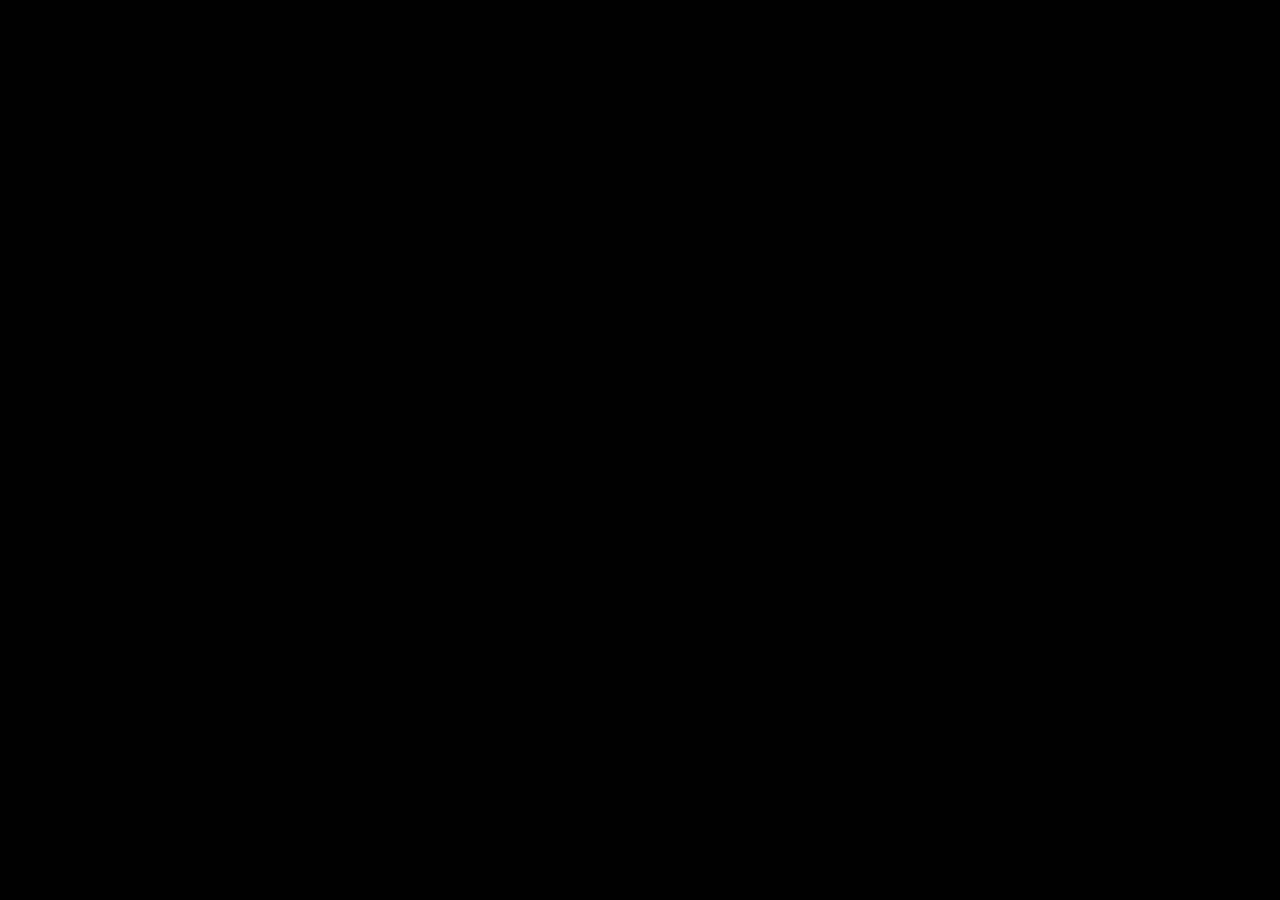
==== index.html @ 8ae66d63 "feat: restructure projects into hierarchical categories (company, personal, handmade)" ====
<!DOCTYPE html>
<html lang="en">

<head>
    <meta charset="UTF-8">
    <meta name="viewport" content="width=device-width, initial-scale=1.0">
    <title>LA&middot;MON-DIY | Landscape Architect Portfolio</title>
    <meta name="description"
        content="Portfolio of a dynamic, modern landscape architect specializing in sustainable and premium designs.">
    <!-- Open Graph / SEO Tags -->
    <meta property="og:title" content="LA&middot;MON-DIY | Landscape Architect Portfolio">
    <meta property="og:description" content="Portfolio of a dynamic, modern landscape architect specializing in sustainable and premium designs.">
    <meta property="og:image" content="assets/project_5.png">
    <meta property="og:url" content="https://LA&middot;MONdiy-portfolio.com/">
    <meta property="og:type" content="website">
    <link rel="preconnect" href="https://fonts.googleapis.com">
    <link rel="preconnect" href="https://fonts.gstatic.com" crossorigin>
    <link
        href="https://fonts.googleapis.com/css2?family=Outfit:wght@300;400;500;700&family=Playfair+Display:ital,wght@0,400;0,600;1,400&display=swap"
        rel="stylesheet">
    <link rel="stylesheet" href="style.css?v=2">
</head>

<body class="home-page">
    <!-- 3D Particle Preloader -->
    <div id="preloader-3d">
        <canvas id="preloader-canvas"></canvas>
    </div>
    <!-- Page Transition Overlay -->
    <div id="page-transition" class="page-transition"></div>

    <!-- Custom Cursor -->
    <div id="custom-cursor" class="custom-cursor"></div>
    <div id="custom-cursor-follower" class="custom-cursor-follower"></div>
    <canvas id="ai-canvas"></canvas>

    <nav class="navbar" id="navbar">
        <a href="#home" class="logo" id="site-logo">LÃƒÂ¡MON<span class="logo-suffix">-DIY</span></a>
        <ul class="nav-links">
            <li><a id="nav-about" href="#about">Philosophy</a></li>
            <li><a id="nav-projects" href="#projects">Work</a></li>
            <li><a id="nav-contact" href="#contact">Contact</a></li>
        </ul>
        <div class="nav-right">
            <a href="profile.html" class="profile-avatar-link" id="profile-avatar-link" aria-label="Open profile CV">
                <img src="assets/hero_cover.jpg" alt="Profile avatar" id="profile-avatar-img">
            </a>
            <div class="lang-switch" id="lang-switch">
                <button type="button" class="lang-btn" data-lang="en">EN</button>
                <button type="button" class="lang-btn" data-lang="vi">VI</button>
            </div>
            <button type="button" id="theme-toggle" class="theme-toggle" aria-label="Toggle Dark/Light Mode">
                <svg class="sun-icon" viewBox="0 0 24 24" fill="none" stroke="currentColor" stroke-width="2"><circle cx="12" cy="12" r="5"></circle><line x1="12" y1="1" x2="12" y2="3"></line><line x1="12" y1="21" x2="12" y2="23"></line><line x1="4.22" y1="4.22" x2="5.64" y2="5.64"></line><line x1="18.36" y1="18.36" x2="19.78" y2="19.78"></line><line x1="1" y1="12" x2="3" y2="12"></line><line x1="21" y1="12" x2="23" y2="12"></line><line x1="4.22" y1="19.78" x2="5.64" y2="18.36"></line><line x1="18.36" y1="5.64" x2="19.78" y2="4.22"></line></svg>
                <svg class="moon-icon" viewBox="0 0 24 24" fill="none" stroke="currentColor" stroke-width="2"><path d="M21 12.79A9 9 0 1 1 11.21 3 7 7 0 0 0 21 12.79z"></path></svg>
            </button>
            <button type="button" class="hamburger" aria-label="Toggle navigation menu" aria-expanded="false">
                <span class="bar"></span>
                <span class="bar"></span>
                <span class="bar"></span>
            </button>
        </div>
    </nav>

    <header class="hero" id="home" data-page="home">
        <video class="hero-video" autoplay loop muted playsinline>
            <source src="assets/hero_video.mp4" type="video/mp4">
        </video>
        <div class="hero-overlay"></div>
        <div class="hero-content reveal">
            <h1 class="hero-title" id="hero-title">Shaping<br><span class="highlight-serif">Nature.</span></h1>
            <p class="hero-subtitle" id="hero-subtitle">Architectural landscapes that breathe, inspire, and endure.</p>
            <div class="hero-actions">
                <a href="#projects" class="btn-primary" id="hero-cta">View the Portfolio</a>
                <button class="btn-secondary" id="hero-showreel" style="display: none;"><span class="play-icon">&#9654;</span> <span id="hero-showreel-text">Watch Showreel</span></button>
            </div>
            <p class="hero-credibility" id="hero-credibility"></p>
        </div>
        <div class="hero-bottom-bar">
            <div class="hero-metrics" id="hero-metrics" aria-label="Portfolio highlights"></div>
            <div class="hero-socials" id="hero-social-links"></div>
        </div>
    </header>

    <section class="about" id="about" data-page="about">
        <div class="container">
            <div class="about-grid">
                <div class="about-text reveal">
                    <h2 id="about-title">Design <span class="highlight-serif">Philosophy</span></h2>
                    <div id="about-paragraphs"></div>
                    <a href="profile.html" class="btn-secondary about-profile-link" id="about-profile-link">View CV</a>
                </div>
                <div class="about-image-wrapper reveal" style="transition-delay: 0.2s;">
                    <img id="about-image" src="" alt="" class="about-img" loading="lazy">
                </div>
            </div>
        </div>
    </section>

    <section class="impact" id="impact" data-page="about">
        <div class="container">
            <div class="impact-grid" id="impact-grid"></div>
        </div>
    </section>

    <section class="services" id="services" data-page="about">
        <div class="container">
            <h2 class="section-title reveal" id="services-title">Services</h2>
            <div class="services-list" id="services-list"></div>
        </div>
    </section>

    <section class="process" id="process" data-page="about">
        <div class="container">
            <h2 class="section-title reveal" id="process-title">Design <span class="highlight-serif">Process</span></h2>
            <div class="process-list" id="process-list"></div>
        </div>
    </section>

    <section class="testimonials" id="testimonials" data-page="about">
        <div class="container">
            <h2 class="section-title reveal" id="testimonials-title">Client <span class="highlight-serif">Perspectives</span></h2>
            <div class="testimonial-grid" id="testimonials-grid"></div>
        </div>
    </section>

    <section class="projects" id="projects" data-page="projects">
        <div class="container">
            <section class="signature-projects" aria-label="Signature projects">
                <div id="signature-list"></div>
            </section>
            <h2 class="section-title reveal" id="projects-title">Featured <span class="highlight-serif">Work</span></h2>
            <div class="project-filters-container reveal" id="project-filters-container">
                <div class="project-filters top-level-filters" id="project-filters-top"></div>
                <div class="project-filters sub-level-filters" id="project-filters-sub" style="display: none; opacity: 0; transition: opacity 0.3s ease, transform 0.3s ease; transform: translateY(-10px);"></div>
            </div>
            <div class="project-gallery" id="project-gallery"></div>
        </div>
    </section>

    <section class="contact" id="contact" data-page="contact">
        <div class="container">
            <div class="contact-card reveal">
                <h2 id="contact-title">Let's create something <span class="highlight-serif">extraordinary.</span></h2>
                <p id="contact-subtitle">Available for new commissions and collaborative projects.</p>
                
                <div class="contact-info" id="contact-info">
                    <a href="#" id="contact-email" class="contact-link" aria-label="Email address"></a>
                    <a href="#" id="contact-phone" class="contact-link" aria-label="Phone number"></a>
                    <p id="contact-location"></p>
                </div>

                <button type="button" class="btn-primary" id="contact-toggle-btn">Start a Conversation</button>

                <form id="contact-form" class="contact-form hidden" action="https://formsubmit.co/ajax/Lamsonarchp@gmail.com" method="POST">
                    <input type="hidden" name="_subject" value="New Inquiry from LA&middot;MON-DIY Portfolio">
                    <input type="hidden" name="_template" value="table">
                    <input type="hidden" name="_captcha" value="false">
                    <input type="hidden" name="_blacklist" value="casino,crypto,loan">
                    <input type="checkbox" name="botcheck" class="hidden" style="display: none;">

                    <div class="form-group">
                        <input type="text" name="name" id="form-name" required placeholder="Full Name">
                    </div>
                    <div class="form-group">
                        <input type="email" name="email" id="form-email" required placeholder="Email Address">
                    </div>
                    <div class="form-group">
                        <input type="tel" name="phone" id="form-phone" required placeholder="Phone Number">
                    </div>
                    <div class="form-group">
                        <input type="text" name="address" id="form-address" required placeholder="Location / Address">
                    </div>
                    <div class="form-group">
                        <textarea name="message" id="form-message" required rows="5" placeholder="Tell us about your project"></textarea>
                    </div>
                    <button type="submit" class="btn-primary" id="form-submit">Send Message</button>
                    <p id="form-success-msg" class="success-msg hidden"></p>
                </form>
            </div>
        </div>
    </section>

    <footer data-page="sub">
        <div class="container footer-content">
            <p id="footer-copyright">&copy; 2026 Landscape Architect. All specific natural rights reserved.</p>
            <div class="socials" id="social-links"></div>
        </div>
    </footer>

    <div id="project-modal" class="modal">
        <div class="modal-content">
            <span class="close-btn">&times;</span>
            <div class="modal-body">
                <img id="modal-img" src="" alt="Project Image">
                <div class="modal-text">
                    <h2 id="modal-title"></h2>
                    <h3 id="modal-subtitle" class="highlight-serif"></h3>
                    <p id="modal-desc"></p>
                </div>
            </div>
        </div>
    </div>

    <script src="https://cdnjs.cloudflare.com/ajax/libs/gsap/3.12.2/gsap.min.js"></script>
    <script src="https://cdnjs.cloudflare.com/ajax/libs/gsap/3.12.2/ScrollTrigger.min.js"></script>
        <!-- Invisible SVG Filter for Liquid Effect -->
    <svg style="width: 0; height: 0; position: absolute; visibility: hidden;" aria-hidden="true">
        <filter id="liquid" color-interpolation-filters="sRGB">
            <feTurbulence type="fractalNoise" baseFrequency="0" numOctaves="3" result="noise"></feTurbulence>
            <feDisplacementMap in="SourceGraphic" in2="noise" scale="0" xChannelSelector="R" yChannelSelector="B"></feDisplacementMap>
        </filter>
    </svg>
    <script src="https://cdn.jsdelivr.net/gh/studio-freight/lenis@1.0.19/bundled/lenis.min.js"></script>
    <script src="https://unpkg.com/split-type"></script>
    <script src="https://cdnjs.cloudflare.com/ajax/libs/three.js/r128/three.min.js"></script>
    <script src="preloader.js"></script>
    <script src="upgrade.js"></script>
    <script src="canvas.js"></script>
    <script src="script.js?v=3.2"></script>
</body>

</html>
---- style.css ----
/* =========================================
   CSS Custom Properties & Design Tokens
   ========================================= */
:root {
    /* Color Palette - Premium Landscape Studio */
    --clr-bg-dark: #1F2F2A;
    /* Deep green */
    --clr-bg-card: #263530;
    --clr-text-main: #FFFFFF;
    /* Pure white */
    --clr-text-muted: #c5c9c7;
    --clr-accent: #C8A96A;
    /* Gold accent */
    --clr-accent-hover: #e0c88a;
    --clr-warm-gray: #EAEAEA;
    --clr-text: var(--clr-text-main);
    --clr-bg: var(--clr-bg-dark);
    --clr-primary: var(--clr-accent);

    /* Light Mode Palette */
    --clr-light-bg: #F5F7F5;
    --clr-light-card: #FFFFFF;
    --clr-light-text-main: #1F2F2A;
    --clr-light-text-muted: #4A5D55;
    --clr-light-accent: #B08D4D;
    
    /* Typography */
    --font-sans: 'Outfit', sans-serif;
    --font-serif: 'Playfair Display', serif;

    /* Spacing & Sizes */
    --space-sm: 1rem;
    --space-md: 2.5rem;
    --space-lg: 5rem;
    --space-xl: 8rem;
    --spacing-xl: var(--space-xl);

    /* Transitions */
    --trans-smooth: 0.6s cubic-bezier(0.25, 1, 0.5, 1);
    --trans-fast: 0.3s ease;
}

/* =========================================
   Reset & Base Styles
   ========================================= */
* {
    margin: 0;
    padding: 0;
    box-sizing: border-box;
}

html {
    scroll-behavior: smooth;
    font-size: 16px;
}

/* Base Light Mode Styles via Data Attribute or Class */
body.light-mode {
    --clr-bg-dark: var(--clr-light-bg);
    --clr-bg-card: var(--clr-light-card);
    --clr-text-main: var(--clr-light-text-main);
    --clr-text-muted: var(--clr-light-text-muted);
    --clr-accent: var(--clr-light-accent);
    --clr-warm-gray: #666;
}

body.light-mode .hero-overlay {
    background: linear-gradient(to bottom, rgba(0,0,0,0.5) 0%, rgba(0,0,0,0.2) 50%, rgba(245,247,245,0.9) 100%);
    backdrop-filter: none;
}
body.light-mode .hero::after {
    background: linear-gradient(to top, var(--clr-bg-dark) 0%, rgba(245,247,245,0.5) 40%, transparent 100%);
    height: 150px;
}
body.light-mode .hero-title {
    color: #FFFFFF;
    text-shadow: none;
}
body.light-mode .hero-subtitle,
body.light-mode .hero-credibility {
    color: #EAEAEA;
    text-shadow: none;
    font-weight: 300;
}
body.light-mode .logo,
body.light-mode .nav-links a,
body.light-mode .lang-btn {
    color: #FFFFFF;
    text-shadow: none;
    font-weight: 500;
}
body.light-mode .navbar {
    position: fixed;
    top: 1rem;
    left: 50%;
    transform: translateX(-50%);
    width: 95%;
    max-width: 1400px;
    padding: 1.2rem 3rem;
    display: flex;
    justify-content: space-between;
    align-items: center;
    z-index: 1000;
    
    border-radius: 40px;
    background: var(--clr-bg-card);
    border: 1px solid rgba(255, 255, 255, 0.05);
    box-shadow: 0 10px 30px rgba(0, 0, 0, 0.2);
}



body.light-mode .project-overlay {
    background: linear-gradient(to top, rgba(255, 255, 255, 0.95) 0%, rgba(255,255,255,0.8) 50%, transparent 100%);
}
body.light-mode .project-meta {
    color: var(--clr-text-muted) !important;
}

body {
    font-family: var(--font-sans);
    background-color: var(--clr-bg-dark);
    color: var(--clr-text-main);
    line-height: 1.6;
    overflow-x: hidden;
    -webkit-font-smoothing: antialiased;
}

/* Typography elements */
h1,
h2,
h3,
h4 {
    line-height: 1.1;
    margin-bottom: var(--space-sm);
    font-weight: 500;
}

p {
    margin-bottom: var(--space-sm);
    color: var(--clr-text-muted);
}

a {
    color: inherit;
    text-decoration: none;
    transition: var(--trans-fast);
}

.highlight-serif {
    font-family: var(--font-serif);
    font-style: italic;
    color: var(--clr-accent);
}

.container {
    max-width: 1400px;
    margin: 0 auto;
    padding: 0 5%;
}

.section-title {
    font-size: clamp(2.5rem, 5vw, 4rem);
    text-align: center;
    margin-bottom: var(--space-lg);
}

.section-subtitle {
    max-width: 680px;
    margin: calc(var(--space-lg) * -0.65) auto var(--space-lg);
    color: var(--clr-text-muted);
    font-size: 1rem;
    letter-spacing: 0.08em;
    text-align: center;
    text-transform: uppercase;
}

/* =========================================
   Buttons
   ========================================= */
.btn-primary,
.btn-secondary {
    display: inline-block;
    padding: 1rem 2.5rem;
    font-size: 1rem;
    text-transform: uppercase;
    letter-spacing: 2px;
    position: relative;
    overflow: hidden;
    cursor: pointer;
    border: 1px solid var(--clr-accent);
    background: transparent;
    color: var(--clr-accent);
    z-index: 1;
    isolation: isolate;
    transition: var(--trans-smooth);
}

.btn-primary::before,
.btn-secondary::before {
    content: '';
    position: absolute;
    top: 0;
    left: 0;
    width: 100%;
    height: 100%;
    background: var(--clr-accent);
    z-index: -1;
    transform: scaleX(0);
    transform-origin: right;
    transition: transform var(--trans-smooth);
}

.btn-primary:hover,
.btn-secondary:hover {
    color: var(--clr-bg-dark) !important;
}

.btn-primary:hover::before,
.btn-secondary:hover::before {
    transform: scaleX(1);
    transform-origin: left;
}


/* =========================================
   Navigation - Liquid Glassmorphism
   ========================================= */
.navbar {
    position: fixed;
    top: 1rem;
    left: 50%;
    transform: translateX(-50%);
    --nav-mouse-x: 50%;
    --nav-mouse-y: 50%;
    width: 95%;
    max-width: 1400px;
    padding: 1.2rem 3rem;
    display: flex;
    justify-content: space-between;
    align-items: center;
    z-index: 1000;
    /* Smooth liquid transition â€” all properties use same timing */
    transition: transform 0.8s cubic-bezier(0.4, 0, 0.2, 1),
                width 0.8s cubic-bezier(0.4, 0, 0.2, 1),
                max-width 0.8s cubic-bezier(0.4, 0, 0.2, 1),
                padding 0.8s cubic-bezier(0.4, 0, 0.2, 1),
                background 0.8s cubic-bezier(0.4, 0, 0.2, 1),
                box-shadow 0.8s cubic-bezier(0.4, 0, 0.2, 1),
                border-radius 0.8s cubic-bezier(0.4, 0, 0.2, 1),
                border-color 0.8s cubic-bezier(0.4, 0, 0.2, 1);
    
    /* Extreme Liquid Glass Effect */
    border-radius: 60px;
    background: linear-gradient(145deg, rgba(255, 255, 255, 0.05) 0%, rgba(255, 255, 255, 0.01) 100%);
    backdrop-filter: blur(8px) saturate(120%);
    -webkit-backdrop-filter: blur(8px) saturate(120%);
    border: 1px solid rgba(255, 255, 255, 0.15);
    border-top: 1.5px solid rgba(255, 255, 255, 0.6);
    border-left: 1.5px solid rgba(255, 255, 255, 0.4);
    box-shadow: 
        0 15px 35px rgba(0, 0, 0, 0.2),
        inset 0 10px 20px rgba(255, 255, 255, 0.15),
        inset 0 -5px 15px rgba(255, 255, 255, 0.05);
}

/* =========================================
   Navbar Glow / Light Streak Border Effect
   ========================================= */

@property --nav-glow-angle {
    syntax: '<angle>';
    inherits: false;
    initial-value: 0deg;
}

.navbar::before {
    content: '';
    position: absolute;
    inset: -1px;
    z-index: 1;
    padding: 2px;
    border-radius: inherit;
    pointer-events: none;
    background:
        conic-gradient(
            from var(--nav-glow-angle),
            transparent 0deg,
            transparent 280deg,
            rgba(200, 169, 106, 0.18) 305deg,
            rgba(255, 241, 179, 0.95) 330deg,
            rgba(200, 169, 106, 0.72) 350deg,
            transparent 360deg
        );
    filter: drop-shadow(0 0 8px rgba(200, 169, 106, 0.55));
    -webkit-mask:
        linear-gradient(#000 0 0) content-box,
        linear-gradient(#000 0 0);
    -webkit-mask-composite: xor;
    mask:
        linear-gradient(#000 0 0) content-box,
        linear-gradient(#000 0 0);
    mask-composite: exclude;
    animation: navBorderGlow 4s linear infinite;
}

.navbar > * {
    position: relative;
    z-index: 2;
}

.navbar::after {
    content: '';
    position: absolute;
    inset: 0;
    z-index: 1;
    border-radius: inherit;
    pointer-events: none;
    opacity: 0;
    background:
        radial-gradient(
            circle 92px at var(--nav-mouse-x) var(--nav-mouse-y),
            rgba(255, 255, 255, 0.22),
            rgba(200, 169, 106, 0.12) 38%,
            rgba(255, 255, 255, 0.04) 56%,
            transparent 72%
        );
    box-shadow: inset 0 0 28px rgba(255, 255, 255, 0.05);
    transition: opacity 0.22s ease;
}

.navbar.is-lensing::after {
    opacity: 1;
}

@keyframes navBorderGlow {
    to {
        --nav-glow-angle: 360deg;
    }
}

/* Hover: slightly brighter border on the navbar */
.navbar:hover {
    border-color: rgba(255, 255, 255, 0.28) !important;
    box-shadow:
        0 15px 35px rgba(0, 0, 0, 0.25),
        0 0 0 1px rgba(200, 169, 106, 0.18),
        inset 0 10px 20px rgba(255, 255, 255, 0.18),
        inset 0 -5px 15px rgba(255, 255, 255, 0.06) !important;
    transition: box-shadow 0.4s ease, border-color 0.4s ease;
}




.navbar .nav-links,
.navbar .nav-right {
    opacity: 1;
    pointer-events: auto;
    max-width: 600px;
    overflow: visible;
    
}

.logo {
    font-family: var(--font-serif);
    font-size: 2.4rem;
    font-weight: 600;
    letter-spacing: 3px;
    color: #FFFFFF;
    
}



.logo-suffix {
    display: inline-block;
    
}



.nav-links {
    display: flex;
    list-style: none;
    gap: 3rem;
}

.nav-links a {
    font-size: 0.9rem;
    text-transform: uppercase;
    letter-spacing: 1px;
    position: relative;
    transition: color 0.3s ease, text-shadow 0.3s ease;
}

.nav-links a:hover {
    color: rgba(255, 240, 180, 1);
    text-shadow: 0 0 12px rgba(200, 169, 106, 0.8), 0 0 30px rgba(200, 169, 106, 0.3);
}

.nav-links a::after {
    content: '';
    position: absolute;
    bottom: -5px;
    left: 50%;
    transform: translateX(-50%);
    width: 0;
    height: 1px;
    background: linear-gradient(90deg, transparent, rgba(200, 169, 106, 1), transparent);
    transition: width 0.35s cubic-bezier(0.4, 0, 0.2, 1);
    box-shadow: 0 0 6px rgba(200, 169, 106, 0.6);
}

.nav-links a:hover::after {
    width: 100%;
}

.project-back-icon {
    position: fixed;
    top: 1.5rem;
    left: 1.5rem;
    z-index: 1000;
    font-size: 2rem;
    color: rgba(255, 255, 255, 0.35);
    line-height: 1;
    text-decoration: none;
    transition: transform 0.3s ease, color 0.25s ease, text-shadow 0.25s ease;
}
.project-back-icon:hover {
    transform: translateX(-4px);
    color: rgba(255, 255, 255, 0.95);
    text-shadow:
        0 4px 16px rgba(0, 0, 0, 0.6),
        0 2px 6px rgba(0, 0, 0, 0.4);
}
body.light-mode .project-back-icon {
    color: rgba(30, 30, 30, 0.3);
}
body.light-mode .project-back-icon:hover {
    color: rgba(10, 10, 10, 0.9);
    text-shadow:
        0 4px 16px rgba(0, 0, 0, 0.25),
        0 2px 6px rgba(0, 0, 0, 0.15);
}

/* Project page right controls (Zalo + Lang switch) */
.project-right-controls {
    position: fixed;
    top: 1.5rem;
    right: 1.5rem;
    z-index: 1000;
    display: flex;
    align-items: center;
    gap: 0.8rem;
}

.project-zalo-btn {
    display: inline-flex;
    align-items: center;
    justify-content: center;
    font-family: var(--font-sans);
    font-size: 0.72rem;
    font-weight: 500;
    letter-spacing: 1px;
    text-transform: uppercase;
    text-decoration: none;
    color: rgba(255, 255, 255, 0.6);
    background: rgba(18, 20, 19, 0.35);
    border: 1px solid rgba(163, 177, 138, 0.3);
    padding: 0.35rem 0.8rem;
    border-radius: 999px;
    opacity: 0.5;
    transition: opacity 0.25s ease, color 0.2s ease, border-color 0.2s ease;
}

.project-zalo-btn:hover {
    opacity: 1;
    color: #ffffff;
    border-color: rgba(163, 177, 138, 0.8);
}

body.light-mode .project-zalo-btn {
    background: rgba(255, 255, 255, 0.4);
    border-color: rgba(0, 0, 0, 0.15);
    color: rgba(30, 30, 30, 0.6);
}

body.light-mode .project-zalo-btn:hover {
    color: rgba(10, 10, 10, 0.9);
    border-color: rgba(0, 0, 0, 0.4);
}

.project-lang-switch {
    display: inline-flex;
    align-items: center;
    border: 1px solid rgba(163, 177, 138, 0.3);
    border-radius: 999px;
    padding: 0.2rem;
    background: rgba(18, 20, 19, 0.35);
    opacity: 0.4;
    transition: opacity 0.25s ease;
}
.project-lang-switch:hover {
    opacity: 1;
}
.project-lang-switch .lang-btn {
    border: 0;
    background: transparent;
    color: rgba(255, 255, 255, 0.6);
    font-family: var(--font-sans);
    font-size: 0.72rem;
    font-weight: 500;
    letter-spacing: 1px;
    text-transform: uppercase;
    padding: 0.35rem 0.6rem;
    border-radius: 999px;
    cursor: pointer;
    transition: color 0.2s ease;
}
.project-lang-switch .lang-btn.active {
    background: var(--clr-accent);
    color: var(--clr-bg-dark) !important;
}
.project-lang-switch .lang-btn:hover:not(.active) {
    color: rgba(255, 255, 255, 0.95);
}
body.light-mode .project-lang-switch {
    background: rgba(255, 255, 255, 0.4);
    border-color: rgba(0, 0, 0, 0.15);
}
body.light-mode .project-lang-switch .lang-btn {
    color: rgba(30, 30, 30, 0.6);
}
body.light-mode .project-lang-switch .lang-btn.active {
    background: var(--clr-accent);
    color: #ffffff !important;
}
body.light-mode .project-lang-switch .lang-btn:hover:not(.active) {
    color: rgba(10, 10, 10, 0.9);
}
.theme-toggle {
    background: transparent;
    border: none;
    color: var(--clr-text-main);
    cursor: pointer;
    margin-left: 1rem;
    display: flex;
    align-items: center;
    justify-content: center;
    width: 40px;
    height: 40px;
    border-radius: 50%;
    transition: background var(--trans-fast);
}
.theme-toggle:hover {
    background: rgba(200, 169, 106, 0.1);
}
.theme-toggle svg {
    width: 20px;
    height: 20px;
    transition: transform var(--trans-fast);
}

.profile-avatar-link {
    width: 34px;
    height: 34px;
    display: inline-flex;
    align-items: center;
    justify-content: center;
    overflow: hidden;
    border-radius: 999px;
    border: 1px solid rgba(255, 255, 255, 0.22);
    background: rgba(255, 255, 255, 0.08);
    box-shadow: 0 0 0 1px rgba(200, 169, 106, 0.08);
    transition: transform 0.24s cubic-bezier(0.2, 1.2, 0.3, 1), box-shadow 0.24s ease;
}

.profile-avatar-link img {
    width: 100%;
    height: 100%;
    object-fit: cover;
}

.profile-avatar-link:hover,
.profile-avatar-link:focus-visible {
    transform: scale(1.18);
    box-shadow: 0 0 22px rgba(255, 241, 179, 0.24);
}

body.light-mode .theme-toggle .sun-icon {
    display: none;
}
body:not(.light-mode) .theme-toggle .moon-icon {
    display: none;
}

.hamburger {
    display: none;
    cursor: pointer;
    border: 0;
    background: transparent;
    padding: 0.4rem;
}

/* =========================================
   Hero Section
   ========================================= */
.hero {
    height: 100dvh;
    display: flex;
    align-items: center;
    justify-content: center;
    position: relative;
    overflow: hidden;
    background: var(--clr-bg-dark); /* fallback */
}

.hero-video {
    position: absolute;
    top: 0; left: 0; right: 0; bottom: 0;
    width: 100%;
    height: 100%;
    object-fit: cover;
    z-index: 0; /* behind overlay */
}

@keyframes heroZoom {
    0% { transform: scale(1); }
    100% { transform: scale(1.08); }
}

.hero-overlay {
    position: absolute;
    top: 0;
    left: 0;
    width: 100%;
    height: 100%;
    background: linear-gradient(to bottom, rgba(0,0,0,0.15) 0%, rgba(0,0,0,0.05) 50%, rgba(0,0,0,0.35) 100%);
}

.hero::after {
    content: '';
    position: absolute;
    bottom: -1px;
    left: 0;
    width: 100%;
    height: 300px;
    background: linear-gradient(to top, var(--clr-bg-dark) 0%, transparent 100%);
    z-index: 10;
    pointer-events: none;
}

#ai-canvas {
    position: fixed;
    top: 0;
    left: 0;
    width: 100vw;
    height: 100vh;
    z-index: 999;
    pointer-events: none;
}

.hero-content {
    position: relative;
    z-index: 10;
    text-align: center;
    max-width: 900px;
    padding: 0 2rem;
}

.hero-title {
    font-size: clamp(4.5rem, 11vw, 9rem);
    letter-spacing: -2px;
    margin-bottom: 1rem;
    color: #FFFFFF;
    text-shadow: 0 2px 30px rgba(0,0,0,0.3);
}

.hero-subtitle {
    font-size: clamp(1.1rem, 2vw, 1.4rem);
    margin-bottom: 2.5rem;
    color: var(--clr-warm-gray);
    font-weight: 300;
    letter-spacing: 2px;
    text-transform: uppercase;
}

.hero .btn-primary {
    border-color: var(--clr-accent);
    color: var(--clr-accent);
    box-shadow: 0 0 20px rgba(200, 169, 106, 0.15), inset 0 0 20px rgba(200, 169, 106, 0.05);
    font-size: 0.95rem;
    padding: 1.1rem 3rem;
}

.hero .btn-primary:hover {
    color: var(--clr-bg-dark);
    box-shadow: 0 0 30px rgba(200, 169, 106, 0.3);
}

.hero-credibility {
    margin-top: 2.5rem;
    font-size: 0.85rem;
    letter-spacing: 3px;
    text-transform: uppercase;
    color: rgba(255, 255, 255, 0.5);
    font-weight: 300;
}

/* =========================================
   About / Philosophy Section
   ========================================= */
.about {
    padding: var(--space-xl) 0;
    background: var(--clr-bg-dark);
}

.about-grid {
    display: grid;
    grid-template-columns: 1fr 1fr;
    gap: var(--space-lg);
    align-items: center;
}

.about-profile-link {
    margin-top: 1rem;
}

.about-text h2 {
    font-size: clamp(2.5rem, 5vw, 4rem);
    margin-bottom: 2rem;
}

.about-text p {
    font-size: 1.15rem;
    line-height: 1.9;
}

.about-image-wrapper {
    position: relative;
    overflow: hidden;
    border-radius: 4px;
}

.about-img {
    width: 100%;
    height: 100%;
    min-height: 400px;
    object-fit: cover;
    border-radius: 4px;
    transition: transform 1.2s ease;
}

.about-image-wrapper:hover .about-img {
    transform: scale(1.03);
}

/* =========================================
   Services Section
   ========================================= */
.services {
    padding: var(--space-xl) 0;
    background: var(--clr-bg-card);
}

.services .section-title {
    font-family: var(--font-serif);
}

.services-list {
    display: grid;
    grid-template-columns: repeat(auto-fit, minmax(280px, 1fr));
    gap: 2.5rem;
    max-width: 1100px;
    margin: 0 auto;
}

.service-item {
    padding: 2rem 0;
    border-top: 1px solid rgba(255, 255, 255, 0.08);
}

.service-item h3 {
    font-family: var(--font-serif);
    font-size: 1.3rem;
    color: var(--clr-text-main);
    margin-bottom: 0.75rem;
    font-weight: 400;
}

.service-item p {
    font-size: 0.95rem;
    color: var(--clr-text-muted);
    line-height: 1.7;
    margin-bottom: 0;
}

/* =========================================
   Signature / Featured Projects Section
   ========================================= */
.signature-projects {
    padding: 0 0 var(--space-lg);
    background: var(--clr-bg-dark);
}

.signature-projects:empty,
#signature-list:empty {
    display: none;
}

.signature-project {
    display: grid;
    grid-template-columns: 1.5fr 1fr;
    gap: 0;
    min-height: 70vh;
    margin-bottom: 2rem;
    position: relative;
    overflow: hidden;
}

.signature-project:nth-child(even) {
    grid-template-columns: 1fr 1.5fr;
}

.signature-project:nth-child(even) .signature-image-wrapper {
    order: 2;
}

.signature-project:nth-child(even) .signature-content {
    order: 1;
}

.signature-image-wrapper {
    position: relative;
    overflow: hidden;
}

.signature-img {
    width: 100%;
    height: 100%;
    object-fit: cover;
    transition: transform 1.5s ease;
}

.signature-project:hover .signature-img {
    transform: scale(1.03);
}

.signature-content {
    display: flex;
    flex-direction: column;
    justify-content: center;
    padding: var(--space-lg);
    background: var(--clr-bg-card);
}

.signature-content h2 {
    font-family: var(--font-serif);
    font-size: clamp(2rem, 4vw, 3rem);
    margin-bottom: 1.5rem;
    color: var(--clr-text-main);
    font-weight: 400;
}

.signature-content p {
    font-size: 1.05rem;
    line-height: 1.8;
    color: var(--clr-text-muted);
    margin-bottom: 2.5rem;
}

.signature-content .btn-primary {
    align-self: flex-start;
}

/* =========================================
   Projects Section
   ========================================= */
.projects {
    padding: var(--space-xl) 0;
    background: var(--clr-bg-dark);
}

.project-gallery {
    columns: 3;
    column-gap: 1.2rem;
}

/* No spans needed - columns fills naturally */

@media (max-width: 900px) {
    .project-gallery {
        columns: 2;
    }
}

@media (max-width: 600px) {
    .project-gallery {
        columns: 1;
    }

    .section-subtitle {
        margin-top: calc(var(--space-lg) * -0.55);
        font-size: 0.82rem;
        line-height: 1.7;
    }

}

.project-link {
    display: block;
    break-inside: avoid;
    margin-bottom: 1.2rem;
    text-decoration: none;
    transition: filter 0.45s ease, opacity 0.45s ease, transform 0.45s ease;
}

.project-card {
    position: relative;
    overflow: hidden;
    border-radius: 16px;
    cursor: pointer;
    background: var(--clr-bg-card);
    width: 100%;
    transition: box-shadow 0.45s ease, transform 0.45s ease;
}

.project-card::after {
    content: '';
    position: absolute;
    inset: 0;
    background: rgba(255, 255, 255, 0.28);
    opacity: 0;
    pointer-events: none;
    transition: opacity 0.45s ease;
    mix-blend-mode: screen;
}

/* Varying heights for masonry feel */
.project-gallery .project-link:nth-child(5n+1) .project-image-wrapper { padding-top: 130%; }
.project-gallery .project-link:nth-child(5n+2) .project-image-wrapper { padding-top: 70%; }
.project-gallery .project-link:nth-child(5n+3) .project-image-wrapper { padding-top: 100%; }
.project-gallery .project-link:nth-child(5n+4) .project-image-wrapper { padding-top: 80%; }
.project-gallery .project-link:nth-child(5n+5) .project-image-wrapper { padding-top: 115%; }

.project-image-wrapper {
    position: relative;
    width: 100%;
    overflow: hidden;
}

.project-img {
    position: absolute;
    top: 0;
    left: 0;
    width: 100%;
    height: 100%;
    object-fit: cover;
    transition: transform 0.8s cubic-bezier(0.25, 1, 0.5, 1);
}

.project-overlay {
    position: absolute;
    bottom: 0;
    left: 0;
    width: 100%;
    padding: 2rem;
    background: linear-gradient(to top, rgba(18, 20, 19, 0.9) 0%, transparent 100%);
    transform: translateY(20px);
    opacity: 0;
    transition: all 0.5s ease;
}

.project-overlay h3 {
    font-family: var(--font-serif);
    font-size: 1.6rem;
    color: var(--clr-text-main);
    margin-bottom: 0.3rem;
    font-weight: 400;
}

.project-overlay p {
    color: var(--clr-warm-gray);
    margin-bottom: 0.2rem;
    font-size: 0.9rem;
}

.project-meta {
    font-size: 0.8rem !important;
    color: rgba(255, 255, 255, 0.5) !important;
    letter-spacing: 1px;
}

.project-link {
    text-decoration: none;
}

.project-card:hover .project-img {
    transform: scale(1.05);
}

.project-card:hover .project-overlay {
    transform: translateY(0);
    opacity: 1;
}

@media (hover: hover) and (pointer: fine) {
    .project-gallery:hover .project-link {
        filter: grayscale(1) brightness(1.45) contrast(0.82) saturate(0.15);
        opacity: 0.58;
    }

    .project-gallery:hover .project-link .project-card::after {
        opacity: 1;
    }

    .project-gallery:hover .project-link:hover,
    .project-gallery:hover .project-link:focus-within {
        filter: grayscale(0) brightness(1.08) contrast(1.04) saturate(1.18);
        opacity: 1;
        transform: translateY(-4px);
    }

    .project-gallery:hover .project-link:hover .project-card,
    .project-gallery:hover .project-link:focus-within .project-card {
        box-shadow: 0 26px 60px rgba(0, 0, 0, 0.38), 0 0 0 1px rgba(255, 255, 255, 0.16);
    }

    .project-gallery:hover .project-link:hover .project-card::after,
    .project-gallery:hover .project-link:focus-within .project-card::after {
        opacity: 0;
    }
}

/* =========================================
   Handmade Section
   ========================================= */
.handmade {
    padding: var(--space-xl) 0;
    background:
        radial-gradient(circle at 15% 20%, rgba(200, 169, 106, 0.12), transparent 32rem),
        linear-gradient(180deg, var(--clr-bg-dark) 0%, #17231f 100%);
}

.handmade-gallery {
    display: grid;
    grid-template-columns: repeat(3, minmax(0, 1fr));
    gap: 1.4rem;
}

.handmade-card {
    position: relative;
    min-height: 100%;
    overflow: hidden;
    border: 1px solid rgba(255, 255, 255, 0.1);
    border-radius: 8px;
    background: rgba(255, 255, 255, 0.035);
    box-shadow: 0 24px 70px rgba(0, 0, 0, 0.22);
}

.handmade-image-wrapper {
    position: relative;
    aspect-ratio: 4 / 5;
    overflow: hidden;
    background: var(--clr-bg-card);
}

.handmade-image-wrapper img {
    width: 100%;
    height: 100%;
    object-fit: cover;
    transition: transform 0.9s cubic-bezier(0.25, 1, 0.5, 1), filter 0.5s ease;
}

.handmade-card:hover .handmade-image-wrapper img {
    transform: scale(1.04);
    filter: saturate(1.08) contrast(1.04);
}

.handmade-info {
    padding: 1.5rem;
}

.handmade-info h3 {
    font-family: var(--font-serif);
    font-size: clamp(1.35rem, 2vw, 1.8rem);
    font-weight: 400;
    color: var(--clr-text-main);
}

.handmade-subtitle {
    display: block;
    margin-bottom: 0.85rem;
    color: var(--clr-accent);
    font-size: 0.78rem;
    font-weight: 600;
    letter-spacing: 0.12em;
    text-transform: uppercase;
}

.handmade-info p {
    margin-bottom: 0;
    font-size: 0.98rem;
    line-height: 1.75;
}

body.light-mode .handmade {
    background:
        radial-gradient(circle at 15% 20%, rgba(176, 141, 77, 0.14), transparent 32rem),
        linear-gradient(180deg, var(--clr-light-bg) 0%, #edf2ee 100%);
}

body.light-mode .handmade-card {
    background: rgba(255, 255, 255, 0.74);
    border-color: rgba(31, 47, 42, 0.1);
    box-shadow: 0 24px 70px rgba(31, 47, 42, 0.1);
}

@media (max-width: 900px) {
    .handmade-gallery {
        grid-template-columns: repeat(2, minmax(0, 1fr));
    }
}

@media (max-width: 600px) {
    .handmade-gallery {
        grid-template-columns: 1fr;
    }

    .handmade-info {
        padding: 1.25rem;
    }
}

/* =========================================
   Contact & Footer
   ========================================= */
.contact {
    padding: var(--space-xl) 0;
    text-align: center;
}

.contact-card {
    max-width: 800px;
    margin: 0 auto;
    padding: 4rem 2rem;
    background: var(--clr-bg-card);
    border: 1px solid rgba(255, 255, 255, 0.05);
    border-radius: 8px;
}

.contact-card h2 {
    font-size: clamp(2rem, 4vw, 3.5rem);
}

.contact-card p {
    font-size: 1.1rem;
    margin-bottom: 1.5rem;
}

.contact-info {
    display: flex;
    flex-direction: column;
    align-items: center;
    gap: 0.6rem;
    margin-bottom: 2.5rem;
}

.contact-link {
    display: block;
    color: var(--clr-accent);
    font-size: 1.1rem;
    transition: var(--trans-fast);
}

.contact-link:hover {
    color: var(--clr-accent-hover);
}

#contact-location {
    font-size: 0.9rem;
    color: var(--clr-text-muted);
    letter-spacing: 1px;
    text-transform: uppercase;
    margin-bottom: 0;
}

/* Contact Form Extension */
.contact-form {
    margin-top: 2.5rem;
    display: none;
    text-align: left;
}

.contact-form.active {
    display: block;
    animation: formFadeIn 0.8s cubic-bezier(0.25, 1, 0.5, 1) forwards;
}

@keyframes formFadeIn {
    from {
        opacity: 0;
        transform: translateY(20px);
    }
    to {
        opacity: 1;
        transform: translateY(0);
    }
}

.form-group {
    margin-bottom: 1.5rem;
}

.contact-form input,
.contact-form textarea {
    width: 100%;
    padding: 1rem 1.5rem;
    background: rgba(18, 20, 19, 0.4);
    border: 1px solid rgba(255, 255, 255, 0.1);
    border-radius: 4px;
    color: var(--clr-text-main);
    font-family: var(--font-sans);
    font-size: 1rem;
    transition: all var(--trans-fast);
}

.contact-form textarea {
    min-height: 140px;
    resize: vertical;
    line-height: 1.5;
}

.contact-form input::placeholder,
.contact-form textarea::placeholder {
    color: var(--clr-text-muted);
}

.contact-form input:focus,
.contact-form textarea:focus {
    outline: none;
    border-color: var(--clr-accent);
    background: rgba(18, 20, 19, 0.8);
    box-shadow: 0 0 0 2px rgba(200, 169, 106, 0.15);
}

.contact-form button[type="submit"] {
    width: 100%;
    margin-top: 1rem;
}

.success-msg {
    margin-top: 1.5rem;
    color: var(--clr-accent);
    text-align: center;
    font-size: 1.1rem;
}

.hidden {
    display: none !important;
}

footer {
    padding: 2rem 0;
    border-top: 1px solid rgba(255, 255, 255, 0.05);
    background: var(--clr-bg-dark);
}

.footer-content {
    display: flex;
    justify-content: space-between;
    align-items: center;
    flex-wrap: wrap;
    gap: 1rem;
}

.footer-content p {
    margin: 0;
    font-size: 0.9rem;
}

.socials {
    display: flex;
    gap: 1.5rem;
}

.socials a {
    font-size: 0.9rem;
    text-transform: uppercase;
    letter-spacing: 1px;
}

.socials a:hover {
    color: var(--clr-accent);
}

/* =========================================
   Animations & Scroll Reveal
   ========================================= */
/* Cleaned up redundant reveal - consolidated below */


/* =========================================
   Media Queries
   ========================================= */
@media (max-width: 900px) {
    .about-grid {
        grid-template-columns: 1fr;
    }

    .signature-project,
    .signature-project:nth-child(even) {
        grid-template-columns: 1fr;
        min-height: 0;
    }

    .signature-project:nth-child(even) .signature-image-wrapper,
    .signature-project:nth-child(even) .signature-content {
        order: unset;
    }

    .signature-img {
        max-height: 50vh;
    }

    .signature-content {
        padding: var(--space-md);
    }
}

@media (max-width: 768px) {
    .navbar,
    body.light-mode .navbar {
        align-items: flex-start;
        padding: 1rem 1.1rem;
        width: calc(100% - 1rem);
        border-radius: 24px;
        flex-wrap: wrap;
    }

    .nav-links {
        display: none;
        order: 3;
        width: 100%;
        padding-top: 1rem;
        flex-direction: column;
        gap: 0.25rem;
        align-items: stretch;
    }

    .nav-links.mobile-open {
        display: flex;
    }

    .nav-links a {
        display: block;
        padding: 0.75rem 0;
        font-size: 0.95rem;
    }

    .nav-right {
        gap: 0.6rem;
    }

    .hamburger {
        display: block;
    }

    .hamburger .bar {
        width: 25px;
        height: 2px;
        background: var(--clr-text-main);
        margin: 5px 0;
        display: block;
        transition: transform var(--trans-fast), opacity var(--trans-fast);
    }

    .hamburger.active .bar:nth-child(1) {
        transform: translateY(7px) rotate(45deg);
    }

    .hamburger.active .bar:nth-child(2) {
        opacity: 0;
    }

    .hamburger.active .bar:nth-child(3) {
        transform: translateY(-7px) rotate(-45deg);
    }

    .hero {
        background-attachment: scroll;
        min-height: 100svh;
    }

    .hero-title {
        letter-spacing: 0;
    }

    .hero-subtitle,
    .hero-credibility {
        letter-spacing: 1px;
    }

    .contact-card {
        padding: 3rem 1.25rem;
    }
}

/* Final language switcher guard. */
body:not(.project-page) .navbar .nav-right {
    display: inline-flex !important;
    align-items: center;
    justify-content: flex-end;
    gap: 0.45rem;
    max-width: none;
    opacity: 1;
    overflow: visible;
    pointer-events: auto;
}

body:not(.project-page) .navbar .lang-switch {
    display: inline-flex !important;
    align-items: center;
    justify-content: center;
    width: 48px;
    height: 30px;
    padding: 0;
    border-radius: 999px;
    background: rgba(255, 255, 255, 0.06);
    border: 1px solid rgba(255, 255, 255, 0.12);
}

body:not(.project-page) .navbar .lang-btn {
    display: none;
    align-items: center;
    justify-content: center;
    width: 100%;
    height: 100%;
    padding: 0;
    border-radius: inherit;
    font-size: 0.68rem;
    line-height: 1;
    color: rgba(255, 255, 255, 0.82);
}

body:not(.project-page) .navbar .lang-btn.active {
    display: inline-flex;
    background: transparent;
    color: rgba(255, 255, 255, 0.9) !important;
}

@media (max-width: 768px) {
    body:not(.project-page) .navbar .nav-right {
        flex: 0 0 auto;
        margin-left: auto;
        display: inline-flex !important;
        align-items: center;
        gap: 0.45rem;
    }

    body:not(.project-page) .navbar .lang-switch {
        display: inline-flex !important;
    }
}

@media (max-width: 420px) {
    body:not(.project-page) .navbar,
    body:not(.project-page).light-mode .navbar {
        width: calc(100% - 1rem);
        padding: 0.55rem 0.65rem;
        gap: 0.45rem;
    }

    body:not(.project-page) .navbar .logo {
        font-size: 0.78rem;
        letter-spacing: 0.04em;
    }

    body:not(.project-page) .navbar .lang-switch {
        width: 44px;
        height: 28px;
    }

    body:not(.project-page) .theme-toggle {
        width: 28px;
        height: 28px;
    }

    body:not(.project-page) .hamburger {
        padding: 0.25rem;
    }
}

/* Desktop nav position lock: keep controls at the far right edge. */
@media (min-width: 769px) {
    body:not(.project-page) .navbar,
    body:not(.project-page).light-mode .navbar {
        display: flex !important;
        justify-content: flex-start !important;
        position: fixed;
        padding-left: 4.25rem;
        padding-right: 1rem;
    }

    body:not(.project-page) .navbar .logo {
        position: absolute !important;
        left: 50% !important;
        transform: translateX(-50%) !important;
        z-index: 5 !important;
        max-width: 220px;
        text-align: center;
        pointer-events: auto;
    }

    body:not(.project-page) .navbar .nav-links {
        flex: 0 1 auto !important;
        justify-content: flex-start !important;
        justify-self: auto !important;
        margin: 0 !important;
        padding-right: 260px;
        pointer-events: none;
    }

    body:not(.project-page) .navbar .nav-links a {
        pointer-events: auto;
    }

    body:not(.project-page) .navbar .nav-right {
        position: absolute !important;
        right: 1rem !important;
        top: 50% !important;
        transform: translateY(-50%) !important;
        width: auto !important;
        margin: 0 !important;
    }
}

/* =========================================
   MAGICAL UX: SPLIT TEXT & LIQUID & THEME
   ========================================= */

/* Dynamic Ambient Theme */
body {
    --dynamic-bg: transparent;
    transition: background-color 0.8s ease;
}

body.theme-active {
    background-color: var(--dynamic-bg) !important;
}

/* Split-Type Text Reveal Setup */
.line {
    /* overflow: hidden removed to fix text-shadow clipping on Hero text */
    display: inline-block;
}

/* Liquid Distortion Hover */
.liquid-hover {
    transition: filter 0.5s ease-out;
}

/* Magnetic Buttons base styles (for smooth return) */
.magnetic {
    display: inline-block;
    transition: transform 0.3s cubic-bezier(0.25, 1, 0.5, 1), color 0.3s ease, text-shadow 0.3s ease;
}


/* =========================================
   PROJECT FILTERS (Animated)
   ========================================= */
.filter-container {
    display: flex;
    justify-content: center;
    gap: 1.5rem;
    margin-bottom: 3rem;
    flex-wrap: wrap;
}

.filter-btn {
    background: transparent;
    border: none;
    color: var(--text-light);
    font-family: var(--font-primary);
    font-size: 1rem;
    text-transform: uppercase;
    letter-spacing: 1px;
    padding: 0.5rem 1rem;
    cursor: pointer;
    position: relative;
    opacity: 0.6;
    transition: opacity 0.3s ease, color 0.3s ease;
}

.filter-btn::after {
    content: '';
    position: absolute;
    bottom: 0;
    left: 50%;
    transform: translateX(-50%);
    width: 0;
    height: 1px;
    background-color: var(--accent-gold);
    transition: width 0.3s ease;
}

.filter-btn:hover {
    opacity: 1;
}

.filter-btn.active {
    opacity: 1;
    color: var(--accent-gold);
}

.filter-btn.active::after {
    width: 100%;
}

body.light-mode .filter-btn {
    color: var(--text-dark);
}

body.light-mode .filter-btn.active {
    color: var(--accent-gold);
}

/* =========================================
   LAZY LOADING & BLUR-UP
   ========================================= */
.img-placeholder {
    position: relative;
    overflow: hidden;
    background-color: var(--surface-dark); /* Skeleton color */
}

body.light-mode .img-placeholder {
    background-color: #e0e0e0;
}

/* Skeleton animation when loading */
.img-placeholder.loading::before {
    content: '';
    position: absolute;
    top: 0;
    left: -100%;
    width: 200%;
    height: 100%;
    background: linear-gradient(90deg, transparent, rgba(255, 255, 255, 0.05), transparent);
    animation: skeleton-shimmer 1.5s infinite linear;
    z-index: 1;
}

body.light-mode .img-placeholder.loading::before {
    background: linear-gradient(90deg, transparent, rgba(255, 255, 255, 0.4), transparent);
}

@keyframes skeleton-shimmer {
    0% { transform: translateX(-50%); }
    100% { transform: translateX(50%); }
}

/* Image states */
.blur-up {
    filter: blur(20px);
    opacity: 0;
    transition: filter 0.8s ease-out, opacity 0.8s ease-out;
}

/* When image is fully loaded, JS removes .loading and adds .loaded to the image */
img.loaded {
    filter: blur(0);
    opacity: 1;
}

/* =========================================
   CUSTOM CURSOR & PAGE TRANSITION
   ========================================= */

.custom-cursor {
    display: none !important;
}

.custom-cursor-follower {
    display: none !important;
}

body.light-mode .custom-cursor {
    background-color: #fff;
}
body.light-mode .custom-cursor-follower {
    border-color: rgba(255,255,255, 0.8);
}

/* Hover state for custom cursor */
.custom-cursor.hover {
    width: 60px;
    height: 60px;
    background-color: rgba(255, 255, 255, 1);
    mix-blend-mode: difference;
}

.custom-cursor-follower.hover {
    width: 0;
    height: 0;
    opacity: 0;
}

.custom-cursor.hover::after {
    content: "View";
    position: absolute;
    top: 50%;
    left: 50%;
    transform: translate(-50%, -50%);
    font-size: 10px;
    color: #000;
    font-family: var(--font-primary);
    text-transform: uppercase;
    letter-spacing: 1px;
}

/* Page Transition Overlay */
.page-transition {
    position: fixed;
    top: 0;
    left: 0;
    width: 100vw;
    height: 100vh;
    background-color: var(--bg-dark);
    z-index: 100000;
    pointer-events: none;
    transform-origin: top;
    transform: scaleY(1);
}

body.light-mode .page-transition {
    background-color: var(--bg-light);
}

/* Profile poster CV layout */
.profile-page {
    min-height: 100vh;
    background: #5d5d5b;
    color: #f5f5f2;
}

.profile-page #ai-canvas {
    opacity: 0.18;
}

.profile-poster {
    position: relative;
    width: min(1240px, 100%);
    min-height: 100vh;
    margin: 0 auto;
    padding: clamp(4.8rem, 8vw, 7rem) clamp(1rem, 5vw, 4rem) 4rem;
    display: grid;
    grid-template-columns: minmax(320px, 470px) minmax(360px, 500px);
    grid-template-areas:
        "title title"
        "left right";
    align-content: start;
    justify-content: space-between;
    column-gap: clamp(2rem, 8vw, 7rem);
    row-gap: clamp(2rem, 7vw, 4.5rem);
    overflow: hidden;
    background-color: #5e5e5c;
    background-position: center;
    background-size: cover;
    isolation: isolate;
}

.profile-poster::before {
    content: '';
    position: absolute;
    inset: 0;
    z-index: -2;
    background:
        linear-gradient(180deg, rgba(32, 32, 31, 0.32), rgba(90, 90, 87, 0.24)),
        radial-gradient(circle at 48% 42%, rgba(255, 255, 255, 0.2), transparent 24rem);
}

.profile-poster-shade {
    position: absolute;
    inset: 0;
    z-index: -1;
    background:
        linear-gradient(90deg, rgba(0, 0, 0, 0.08), transparent 34%, transparent 66%, rgba(0, 0, 0, 0.1)),
        linear-gradient(180deg, transparent 64%, rgba(210, 210, 205, 0.2));
}

.profile-poster-title {
    position: relative;
    z-index: 1;
    grid-area: title;
    max-width: 78%;
    pointer-events: none;
}

.profile-poster-title h1 {
    max-width: 12ch;
    margin: 0;
    color: rgba(255, 255, 255, 0.12);
    font-family: var(--font-sans);
    font-size: clamp(5rem, 12vw, 11rem);
    font-weight: 800;
    letter-spacing: 0;
    line-height: 0.78;
    text-transform: uppercase;
}

.profile-poster-title p {
    margin: 1.6rem 0 0;
    color: rgba(12, 12, 12, 0.62);
    font-size: clamp(1rem, 2vw, 1.6rem);
    font-weight: 800;
    letter-spacing: 0.04em;
    text-transform: uppercase;
}

.profile-left-stack,
.profile-right-stack {
    position: relative;
    z-index: 3;
    display: grid;
    gap: 1.25rem;
    align-content: start;
}

.profile-left-stack {
    grid-area: left;
    width: 100%;
    margin-top: 0;
}

.profile-right-stack {
    grid-area: right;
    position: relative;
    right: auto;
    top: auto;
    width: 100%;
    padding-top: clamp(3rem, 12vw, 11rem);
}

.profile-panel {
    border: 1px solid rgba(255, 255, 255, 0.08);
    border-top-color: rgba(255, 255, 255, 0.18);
    border-left-color: rgba(255, 255, 255, 0.14);
    border-radius: 8px;
    background: rgba(13, 13, 13, 0.78);
    box-shadow: 0 24px 58px rgba(0, 0, 0, 0.34);
    backdrop-filter: blur(12px);
    -webkit-backdrop-filter: blur(12px);
}

.profile-panel {
    padding: clamp(1.35rem, 2.8vw, 2.4rem);
}

.profile-education-card {
    width: 100%;
    justify-self: stretch;
}

.profile-panel h2 {
    margin: 0 0 1.25rem;
    color: #fff;
    font-family: var(--font-sans);
    font-size: clamp(1.45rem, 3vw, 2rem);
    font-weight: 800;
    letter-spacing: 0;
    text-transform: uppercase;
}

.profile-stats strong,
.profile-timeline-item span {
    color: var(--clr-accent);
}

.profile-stats {
    display: grid;
    grid-template-columns: auto 1fr;
    gap: 0.1rem 0.55rem;
    margin-bottom: 1.6rem;
    font-size: 1.1rem;
}

.profile-stats strong {
    font-size: 1.45rem;
    line-height: 1;
}

.profile-stats span {
    color: rgba(255, 255, 255, 0.58);
    font-weight: 700;
}

.profile-summary p,
.profile-timeline-item p {
    color: rgba(255, 255, 255, 0.62);
    font-size: 1rem;
    line-height: 1.65;
}

.profile-contact-list {
    display: grid;
    gap: 0.85rem;
}

.profile-contact-list a,
.profile-contact-list span {
    display: block;
    min-height: 0;
    padding: 0;
    border: 0;
    border-radius: 0;
    color: rgba(255, 255, 255, 0.8);
    background: transparent;
    font-size: 1rem;
    line-height: 1.45;
    overflow-wrap: anywhere;
}

.profile-skill-list {
    display: grid;
    grid-template-columns: repeat(2, minmax(0, 1fr));
    gap: 0.7rem;
}

.profile-skill-list span {
    min-height: 38px;
    justify-content: center;
    border: 1px solid rgba(255, 255, 255, 0.08);
    border-radius: 6px;
    color: rgba(255, 255, 255, 0.62);
    background: rgba(255, 255, 255, 0.04);
    font-size: 0.78rem;
    font-weight: 700;
    text-align: center;
    text-transform: uppercase;
}

.profile-journey-card {
    margin-top: 0;
}

.profile-timeline {
    gap: 1.35rem;
}

.profile-timeline.compact {
    gap: 0.5rem;
}

.profile-timeline-item {
    padding-left: 0;
    border-left: 0;
}

.profile-timeline-item h3 {
    margin: 0.2rem 0 0.2rem;
    color: #fff;
    font-size: 1.18rem;
    font-weight: 800;
    letter-spacing: 0;
    text-transform: uppercase;
}

.profile-timeline-item strong {
    margin-bottom: 0.2rem;
    color: rgba(255, 255, 255, 0.88);
    font-size: 1.08rem;
}

.profile-timeline-item span {
    display: block;
    margin-bottom: 0.35rem;
    font-size: 0.86rem;
    font-weight: 800;
    letter-spacing: 0;
}

.profile-timeline.compact .profile-timeline-item span,
.profile-timeline.compact .profile-timeline-item p {
    display: none;
}

.profile-timeline.compact .profile-timeline-item h3 {
    color: rgba(255, 255, 255, 0.78);
    font-size: 1rem;
    line-height: 1.35;
    text-transform: none;
}

.profile-timeline.compact .profile-timeline-item strong {
    color: rgba(255, 255, 255, 0.58);
    font-size: 0.95rem;
}

.profile-edit-btn {
    position: fixed;
    right: 1rem;
    bottom: 1rem;
    z-index: 20;
    border-radius: 999px;
    background: rgba(0, 0, 0, 0.42);
    backdrop-filter: blur(10px);
    -webkit-backdrop-filter: blur(10px);
}

.profile-back {
    z-index: 21;
}

@media (max-width: 980px) {
    .profile-poster {
        grid-template-columns: 1fr;
        grid-template-areas:
            "title"
            "left"
            "right";
        gap: 1rem;
        min-height: auto;
        padding-top: 6rem;
    }

    .profile-poster-title,
    .profile-left-stack,
    .profile-right-stack {
        position: relative;
        inset: auto;
        width: 100%;
        max-width: none;
        margin: 0;
    }

    .profile-right-stack {
        padding-top: 0;
    }
}

@media (max-width: 620px) {
    .profile-poster {
        padding-inline: 0.8rem;
    }

    .profile-poster-title h1 {
        font-size: clamp(4rem, 24vw, 6rem);
    }

    .profile-skill-list {
        grid-template-columns: 1fr;
    }
}

.profile-page .profile-contact-list {
    display: grid;
    gap: 0.85rem;
    margin-top: 1.5rem;
}

.profile-page .profile-contact-list a,
.profile-page .profile-contact-list span {
    display: block;
    min-height: 0;
    padding: 0;
    border: 0;
    border-radius: 0;
    color: rgba(255, 255, 255, 0.82);
    background: transparent;
    font-size: 1rem;
    line-height: 1.45;
    overflow-wrap: anywhere;
}

.profile-page .profile-panel h2,
.profile-page .profile-timeline-item span,
.profile-page .profile-stats strong {
    color: var(--clr-accent);
}

/* Final navbar magnifier interaction */
@media (hover: hover) and (pointer: fine) {
    body:not(.project-page) .navbar .logo,
    body:not(.project-page) .navbar .nav-links a,
    body:not(.project-page) .navbar .lang-btn,
    body:not(.project-page) .profile-avatar-link,
    body:not(.project-page) .theme-toggle {
        transform-origin: center !important;
        will-change: transform, filter;
        transition:
            transform 0.24s cubic-bezier(0.2, 1.2, 0.3, 1),
            color 0.24s ease,
            background 0.24s ease,
            text-shadow 0.24s ease,
            filter 0.24s ease,
            box-shadow 0.24s ease !important;
    }

    body:not(.project-page) .navbar .nav-links a:hover,
    body:not(.project-page) .navbar .nav-links a:focus-visible,
    body:not(.project-page) .navbar .lang-btn:hover,
    body:not(.project-page) .navbar .lang-btn:focus-visible {
        transform: scale(1.42) !important;
        background: transparent !important;
        color: #fff !important;
        text-shadow: 0 0 16px rgba(255, 241, 179, 0.72), 0 0 34px rgba(200, 169, 106, 0.36);
    }

    body:not(.project-page) .profile-avatar-link:hover,
    body:not(.project-page) .profile-avatar-link:focus-visible {
        transform: scale(1.24) !important;
    }

    body:not(.project-page) .theme-toggle:hover,
    body:not(.project-page) .theme-toggle:focus-visible {
        transform: scale(1.28) !important;
        background: rgba(255, 255, 255, 0.08);
        box-shadow: 0 0 24px rgba(255, 241, 179, 0.22);
    }
}

@media (hover: hover) and (pointer: fine) and (min-width: 769px) {
    body:not(.project-page) .navbar .logo:hover,
    body:not(.project-page) .navbar .logo:focus-visible {
        transform: translateX(-50%) scale(1.18) !important;
        text-shadow: 0 0 16px rgba(255, 241, 179, 0.72), 0 0 34px rgba(200, 169, 106, 0.32);
    }
}

/* Mobile nav row lock: logo and controls stay on one line. */
@media (max-width: 768px) {
    body:not(.project-page) .navbar,
    body:not(.project-page).light-mode .navbar {
        display: flex !important;
        flex-wrap: wrap;
        align-items: center !important;
        gap: 0.6rem;
    }

    body:not(.project-page) .navbar .logo {
        flex: 1 1 auto;
        min-width: 0;
        max-width: none;
        position: static !important;
        transform: none !important;
    }

    body:not(.project-page) .navbar .nav-right {
        flex: 0 0 auto;
        position: static !important;
        transform: none !important;
        margin-left: auto !important;
        width: auto !important;
        display: inline-flex !important;
        align-items: center;
        justify-content: flex-end;
    }

    body:not(.project-page) .navbar .nav-links {
        flex: 1 1 100%;
        order: 4;
    }
}

@media (max-width: 420px) {
    body:not(.project-page) .navbar,
    body:not(.project-page).light-mode .navbar {
        width: calc(100% - 1rem);
        padding: 0.55rem 0.65rem;
        gap: 0.45rem;
    }

    body:not(.project-page) .navbar .logo {
        font-size: 0.78rem;
        letter-spacing: 0.04em;
    }

    body:not(.project-page) .navbar .lang-switch {
        width: 44px;
        height: 28px;
    }

    body:not(.project-page) .theme-toggle {
        width: 28px;
        height: 28px;
    }

    body:not(.project-page) .hamburger {
        padding: 0.25rem;
    }
}

/* Mobile nav row lock: logo and controls stay on one line. */
@media (max-width: 768px) {
    body:not(.project-page) .navbar,
    body:not(.project-page).light-mode .navbar {
        display: flex !important;
        flex-wrap: wrap;
        align-items: center !important;
        gap: 0.6rem;
    }

    body:not(.project-page) .navbar .logo {
        flex: 1 1 auto;
        min-width: 0;
        max-width: none;
        position: static !important;
        transform: none !important;
    }

    body:not(.project-page) .navbar .nav-right {
        flex: 0 0 auto;
        position: static !important;
        transform: none !important;
        margin-left: auto !important;
        width: auto !important;
        display: inline-flex !important;
        align-items: center;
        justify-content: flex-end;
    }

    body:not(.project-page) .navbar .nav-links {
        flex: 1 1 100%;
        order: 4;
    }
}

@media (max-width: 420px) {
    body:not(.project-page) .navbar,
    body:not(.project-page).light-mode .navbar {
        width: calc(100% - 1rem);
        padding: 0.55rem 0.65rem;
        gap: 0.45rem;
    }

    body:not(.project-page) .navbar .logo {
        font-size: 0.78rem;
        letter-spacing: 0.04em;
    }

    body:not(.project-page) .navbar .lang-switch {
        width: 44px;
        height: 28px;
    }

    body:not(.project-page) .theme-toggle {
        width: 28px;
        height: 28px;
    }

    body:not(.project-page) .hamburger {
        padding: 0.25rem;
    }
}

/* Desktop nav position lock: keep controls at the far right edge. */
@media (min-width: 769px) {
    body:not(.project-page) .navbar,
    body:not(.project-page).light-mode .navbar {
        display: flex;
        justify-content: flex-start;
        position: fixed;
        padding-left: 4.25rem;
        padding-right: 1rem;
    }

    body:not(.project-page) .navbar .logo {
        position: absolute;
        left: 50%;
        transform: translateX(-50%);
        max-width: 220px;
        text-align: center;
        pointer-events: auto;
    }

    body:not(.project-page) .navbar .nav-links {
        flex: 0 1 auto;
        justify-content: flex-start;
        margin: 0;
        padding-right: 260px;
    }

    body:not(.project-page) .navbar .nav-right {
        position: absolute;
        right: 1rem;
        top: 50%;
        transform: translateY(-50%);
        width: auto;
        margin: 0;
    }
}

/* Final nav layout guard: logo left, menu center, controls right. */
body:not(.project-page) .navbar,
body:not(.project-page).light-mode .navbar {
    display: grid;
    grid-template-columns: minmax(170px, 280px) minmax(220px, 1fr) minmax(120px, 280px);
    align-items: center;
    column-gap: 1rem;
    top: 2.75rem;
    width: min(1180px, calc(100% - 7rem));
    min-height: 42px;
    padding: 0 1rem;
    border-radius: 999px;
}

body:not(.project-page) .navbar .logo {
    display: block;
    position: static;
    left: auto;
    transform: none;
    max-width: 190px;
    overflow: hidden;
    text-overflow: ellipsis;
    white-space: nowrap;
    font-size: 0.92rem;
    letter-spacing: 0.08em;
    justify-self: start;
}

body:not(.project-page) .navbar .nav-links {
    display: flex;
    justify-content: center;
    justify-self: center;
    gap: clamp(1.1rem, 4vw, 4rem);
    margin: 0;
    min-width: 0;
    max-width: none;
}

body:not(.project-page) .navbar .nav-links a {
    white-space: nowrap;
    font-size: 0.74rem;
}

body:not(.project-page) .navbar .nav-right {
    position: static;
    justify-self: end;
    margin: 0;
    width: 100%;
    display: inline-flex;
    align-items: center;
    justify-content: flex-end;
    gap: 0.45rem;
}

body:not(.project-page) .navbar .lang-switch {
    display: inline-flex;
    align-items: center;
    gap: 0.18rem;
    padding: 0.18rem;
    border-radius: 999px;
    background: rgba(255, 255, 255, 0.06);
}

body:not(.project-page) .navbar .lang-btn {
    min-width: 30px;
    min-height: 26px;
    justify-content: center;
    padding: 0 0.45rem;
    border-radius: 999px;
    font-size: 0.68rem;
    line-height: 1;
}

@media (max-width: 900px) {
    body:not(.project-page) .navbar,
    body:not(.project-page).light-mode .navbar {
        grid-template-columns: minmax(120px, 170px) minmax(0, 1fr) minmax(96px, 140px);
        width: calc(100% - 2.5rem);
        column-gap: 0.7rem;
    }

    body:not(.project-page) .navbar .logo {
        max-width: 145px;
        font-size: 0.82rem;
    }

    body:not(.project-page) .navbar .nav-links {
        gap: clamp(0.65rem, 2.6vw, 1.5rem);
    }

    body:not(.project-page) .navbar .lang-btn {
        min-width: 28px;
        padding: 0 0.35rem;
    }
}

@media (max-width: 768px) {
    body:not(.project-page) .navbar,
    body:not(.project-page).light-mode .navbar {
        display: flex;
        top: 1rem;
        width: calc(100% - 2rem);
        flex-wrap: wrap;
        align-items: center;
        gap: 0.6rem;
    }

    body:not(.project-page) .navbar .logo {
        flex: 1 1 auto;
        max-width: none;
        min-width: 0;
        font-size: 0.86rem;
    }

    body:not(.project-page) .navbar .nav-links {
        flex: 1 1 100%;
        order: 4;
        justify-content: center;
        gap: 0;
        padding-top: 0.55rem;
    }

    body:not(.project-page) .navbar .nav-right {
        flex: 0 0 auto;
        margin-left: auto;
        display: inline-flex !important;
        align-items: center;
        justify-content: flex-end;
        gap: 0.45rem;
    }
}

@media (max-width: 768px) {
    body:not(.project-page) .navbar .nav-links {
        display: none;
        flex-direction: column;
        align-items: stretch;
        padding-top: 0.65rem;
    }

    body:not(.project-page) .navbar .nav-links.mobile-open {
        display: flex;
    }

    body:not(.project-page) .navbar .nav-links a {
        min-height: 38px;
        justify-content: center;
        border-radius: 12px;
    }

    body:not(.project-page) .hamburger {
        display: block;
    }
}

/* =========================================
   Navbar Cover Composition
   ========================================= */
body:not(.project-page) .navbar,
body:not(.project-page).light-mode .navbar {
    top: 2.75rem;
    width: min(1180px, calc(100% - 7rem));
    min-height: 42px;
    padding: 0 1.1rem;
    justify-content: space-between;
    background: rgba(5, 7, 6, 0.58);
    border: 1px solid rgba(255, 255, 255, 0.11);
    border-radius: 999px;
    box-shadow: 0 12px 36px rgba(0, 0, 0, 0.22);
}

body:not(.project-page) .navbar .logo {
    display: block;
    position: static;
    transform: none;
    flex: 0 0 auto;
    font-size: 0.92rem;
    letter-spacing: 0.08em;
    line-height: 1;
    max-width: 170px;
    overflow: hidden;
    text-overflow: ellipsis;
    white-space: nowrap;
}

body:not(.project-page) .navbar .nav-links {
    flex: 1;
    justify-content: center;
    gap: clamp(1rem, 4.6vw, 4.1rem);
    margin: 0 1.2rem;
    min-width: 0;
}

body:not(.project-page) .navbar .nav-links a,
body:not(.project-page) .navbar .lang-btn {
    min-height: 38px;
    padding: 0;
    background: transparent !important;
    border-radius: 0;
    font-size: 0.74rem;
    line-height: 1;
    white-space: nowrap;
    color: rgba(255, 255, 255, 0.86);
}

body:not(.project-page) .navbar .nav-right {
    position: static;
    flex: 0 0 auto;
    margin-left: 1.2rem;
}

body:not(.project-page) .lang-switch {
    display: inline-flex;
}

body:not(.project-page) .theme-toggle {
    width: 28px;
    height: 28px;
    background: rgba(255, 255, 255, 0.08);
}

@media (hover: hover) and (pointer: fine) {
    body:not(.project-page) .navbar .logo,
    body:not(.project-page) .navbar .nav-links a,
    body:not(.project-page) .navbar .lang-btn,
    body:not(.project-page) .theme-toggle {
        transform-origin: center;
        will-change: transform, filter;
        transition:
            transform 0.24s cubic-bezier(0.2, 1.2, 0.3, 1),
            color 0.24s ease,
            background 0.24s ease,
            text-shadow 0.24s ease,
            filter 0.24s ease;
    }

    body:not(.project-page) .navbar:hover .nav-links a,
    body:not(.project-page) .navbar:hover .lang-btn,
    body:not(.project-page) .navbar:hover .theme-toggle,
    body:not(.project-page) .navbar:hover .logo {
        filter: saturate(1.08);
    }

    body:not(.project-page) .navbar .nav-links a:hover,
    body:not(.project-page) .navbar .nav-links a:focus-visible,
    body:not(.project-page) .navbar .lang-btn:hover,
    body:not(.project-page) .navbar .lang-btn:focus-visible {
        transform: scale(1.42);
        background: transparent !important;
        color: #fff !important;
        text-shadow: 0 0 16px rgba(255, 241, 179, 0.72), 0 0 34px rgba(200, 169, 106, 0.36);
    }

    body:not(.project-page) .navbar .logo:hover,
    body:not(.project-page) .navbar .logo:focus-visible {
        transform: scale(1.18);
        text-shadow: 0 0 16px rgba(255, 241, 179, 0.72), 0 0 34px rgba(200, 169, 106, 0.32);
    }

    body:not(.project-page) .theme-toggle:hover,
    body:not(.project-page) .theme-toggle:focus-visible {
        transform: scale(1.28);
        background: rgba(255, 255, 255, 0.08);
        box-shadow: 0 0 24px rgba(255, 241, 179, 0.22);
    }
}


/* =========================================
   Modal Styling
   ========================================= */
.modal {
    display: none;
    /* Hidden by default */
    position: fixed;
    z-index: 2000;
    left: 0;
    top: 0;
    width: 100%;
    height: 100%;
    overflow: auto;
    background-color: rgba(18, 20, 19, 0.95);
    /* Dark background with opacity */
    backdrop-filter: blur(5px);
    opacity: 0;
    transition: opacity var(--trans-fast);
}

.modal.show {
    display: flex;
    justify-content: center;
    align-items: center;
    opacity: 1;
}

.modal-content {
    background-color: var(--clr-bg-card);
    margin: auto;
    padding: 3rem;
    border: 1px solid rgba(255, 255, 255, 0.1);
    width: 90%;
    max-width: 1000px;
    border-radius: 8px;
    position: relative;
    transform: scale(0.95);
    transition: transform var(--trans-fast);
    box-shadow: 0 25px 50px -12px rgba(0, 0, 0, 0.5);
}

.modal.show .modal-content {
    transform: scale(1);
}

.close-btn {
    color: var(--clr-text-muted);
    position: absolute;
    top: 1.5rem;
    right: 2rem;
    font-size: 2.5rem;
    font-weight: 300;
    cursor: pointer;
    transition: color var(--trans-fast);
    line-height: 1;
}

.close-btn:hover,
.close-btn:focus {
    color: var(--clr-accent);
}

.modal-body {
    display: grid;
    grid-template-columns: 1fr 1fr;
    gap: 3rem;
    align-items: center;
}

#modal-img {
    width: 100%;
    height: auto;
    border-radius: 4px;
    object-fit: cover;
    max-height: 70vh;
}

.modal-text h2 {
    font-size: clamp(2rem, 4vw, 3rem);
    margin-bottom: 0.5rem;
}

.modal-text h3 {
    font-size: 1.2rem;
    color: var(--clr-text-muted);
    margin-bottom: 2rem;
    font-weight: 400;
}

.modal-text p {
    font-size: 1.1rem;
    line-height: 1.8;
}

@media (max-width: 900px) {
    .modal-body {
        grid-template-columns: 1fr;
        gap: 2rem;
    }

    .modal-content {
        padding: 2rem;
        margin: 2rem auto;
    }
}

.nav-right {
    display: flex;
    align-items: center;
    gap: 1rem;
}

.lang-switch {
    display: inline-flex;
    align-items: center;
    border: 1px solid rgba(163, 177, 138, 0.6);
    border-radius: 999px;
    padding: 0.2rem;
    background: rgba(18, 20, 19, 0.5);
}

.lang-btn {
    border: 0;
    background: transparent;
    color: var(--clr-text-muted);
    font-size: 0.72rem;
    letter-spacing: 1px;
    text-transform: uppercase;
    padding: 0.35rem 0.6rem;
    border-radius: 999px;
    cursor: pointer;
}

.lang-btn.active {
    background: var(--clr-accent);
    color: var(--clr-bg-dark);
}

.lang-btn:disabled {
    opacity: 0.35;
    cursor: not-allowed;
}

@media (max-width: 768px) {
    .nav-right {
        gap: 0.7rem;
    }

    .lang-btn {
        font-size: 0.68rem;
        padding: 0.3rem 0.5rem;
    }
}

.project-link {
    display: block;
    color: inherit;
}

.project-link:focus-visible {
    outline: 2px solid var(--clr-accent);
    outline-offset: 4px;
}

.project-page {
    min-height: 100vh;
}

.project-main {
    padding-top: 8rem;
    padding-bottom: 4rem;
}

.project-hero {
    margin-bottom: 2.5rem;
}

.project-kicker {
    letter-spacing: 1px;
    text-transform: uppercase;
    font-size: 0.8rem;
    color: var(--clr-accent);
    margin-bottom: 0.6rem;
}

.project-title-detail {
    font-size: clamp(2.2rem, 5vw, 4rem);
    margin-bottom: 0.8rem;
}

.project-subtitle-detail {
    font-size: 1.1rem;
    color: var(--clr-text-main);
    margin-bottom: 0.3rem;
}

.project-location {
    font-size: 0.95rem;
}

.project-gallery-grid {
    display: grid;
    grid-template-columns: repeat(12, minmax(0, 1fr));
    gap: 1rem;
    margin-bottom: 2rem;
}

.project-gallery-item {
    grid-column: span 6;
    border: 1px solid rgba(255, 255, 255, 0.08);
    overflow: hidden;
    border-radius: 8px;
    background: var(--clr-bg-card);
}

.project-gallery-item.main {
    grid-column: span 12;
}

.project-gallery-item img {
    width: 100%;
    height: 100%;
    display: block;
    object-fit: cover;
    max-height: 72vh;
}

.project-description-card {
    background: var(--clr-bg-card);
    border: 1px solid rgba(255, 255, 255, 0.08);
    border-radius: 8px;
    padding: 1.5rem;
}

.project-description-card h2 {
    font-size: 1.4rem;
    margin-bottom: 0.8rem;
}

.project-case-study,
.project-before-after {
    margin-top: 2rem;
}

.project-case-heading {
    margin-bottom: 1.2rem;
}

.project-case-heading p {
    margin-bottom: 0.35rem;
    color: var(--clr-accent);
    font-size: 0.78rem;
    font-weight: 700;
    letter-spacing: 0.14em;
    text-transform: uppercase;
}

.project-case-heading h2 {
    margin: 0;
    color: var(--clr-text-main);
    font-family: var(--font-serif);
    font-size: clamp(2rem, 4vw, 3.2rem);
    font-weight: 400;
}

.project-case-layout {
    display: grid;
    grid-template-columns: minmax(0, 1fr) minmax(320px, 0.78fr);
    gap: 1rem;
    align-items: stretch;
}

.project-case-grid {
    display: grid;
    grid-template-columns: repeat(2, minmax(0, 1fr));
    gap: 1rem;
}

.project-case-item,
.project-case-visual,
.before-after-grid figure {
    overflow: hidden;
    border: 1px solid rgba(255, 255, 255, 0.08);
    border-radius: 8px;
    background: rgba(255, 255, 255, 0.035);
}

.project-case-item {
    padding: 1.45rem;
}

.project-case-item h3 {
    margin-bottom: 0.75rem;
    color: var(--clr-accent);
    font-size: 1rem;
    font-weight: 700;
    letter-spacing: 0.08em;
    text-transform: uppercase;
}

.project-case-item p {
    margin-bottom: 0;
    line-height: 1.75;
}

.project-case-visual img,
.before-after-grid img {
    width: 100%;
    height: 100%;
    display: block;
    object-fit: cover;
}

.before-after-grid {
    display: grid;
    grid-template-columns: repeat(2, minmax(0, 1fr));
    gap: 1rem;
}

.before-after-grid figure {
    position: relative;
    aspect-ratio: 4 / 3;
}

.before-after-grid span {
    position: absolute;
    left: 1rem;
    top: 1rem;
    z-index: 1;
    border-radius: 999px;
    padding: 0.35rem 0.75rem;
    color: #fff;
    background: rgba(0, 0, 0, 0.44);
    font-size: 0.72rem;
    font-weight: 700;
    letter-spacing: 0.1em;
    text-transform: uppercase;
    backdrop-filter: blur(8px);
    -webkit-backdrop-filter: blur(8px);
}

@media (max-width: 900px) {
    .project-case-layout,
    .project-case-grid,
    .before-after-grid {
        grid-template-columns: 1fr;
    }
}

/* =========================================
   Scroll Reveal & Fade Animations
   ========================================= */
.reveal {
    opacity: 0;
    transform: translateY(30px);
    transition: opacity 0.8s cubic-bezier(0.25, 1, 0.3, 1),
                transform 0.8s cubic-bezier(0.25, 1, 0.3, 1);
    will-change: opacity, transform;
}

.reveal.revealed {
    opacity: 1 !important;
    transform: translateY(0) !important;
    visibility: visible !important;
}

/* Sections that will fade out as they scroll past */
.scroll-fade {
    transition: opacity 0.1s linear, transform 0.1s linear;
    will-change: opacity, transform;
}

#project-navbar {
    position: fixed;
    top: 0;
    left: 0;
}

@media (max-width: 900px) {

    .project-gallery-item,
    .project-gallery-item.main {
        grid-column: span 12;
    }
}

/* =========================================
   Lightbox Gallery
   ========================================= */
.project-gallery-item {
    cursor: zoom-in;
}

.lightbox {
    position: fixed;
    top: 0;
    left: 0;
    width: 100vw;
    height: 100vh;
    background: rgba(18, 20, 19, 0.95);
    backdrop-filter: blur(15px);
    z-index: 2000;
    display: flex;
    align-items: center;
    justify-content: center;
    opacity: 0;
    visibility: hidden;
    transition: opacity 0.4s ease, visibility 0.4s ease;
}

.lightbox.active {
    opacity: 1;
    visibility: visible;
}

.lightbox-content {
    position: relative;
    max-width: 90vw;
    max-height: 90vh;
    user-select: none;
}

.lightbox-content img {
    max-width: 100%;
    max-height: 90vh;
    object-fit: contain;
    border-radius: 4px;
    box-shadow: 0 10px 40px rgba(0,0,0,0.5);
    transform: scale(0.95);
    transition: transform 0.4s cubic-bezier(0.25, 1, 0.5, 1);
}

.lightbox.active .lightbox-content img {
    transform: scale(1);
}

.lightbox-close {
    position: absolute;
    top: 2rem;
    right: 3rem;
    color: #fff;
    font-size: 3.5rem;
    cursor: pointer;
    line-height: 1;
    z-index: 2010;
    transition: transform 0.3s ease;
}

.lightbox-close:hover {
    transform: scale(1.1);
}

.lightbox-nav {
    position: absolute;
    top: 50%;
    transform: translateY(-50%);
    background: rgba(255, 255, 255, 0.05);
    color: #fff;
    border: 1px solid rgba(255,255,255,0.1);
    width: 50px;
    height: 50px;
    border-radius: 50%;
    font-size: 1.5rem;
    cursor: pointer;
    display: flex;
    align-items: center;
    justify-content: center;
    backdrop-filter: blur(4px);
    transition: background 0.3s ease, transform 0.3s ease;
    z-index: 2010;
}

.lightbox-nav:hover {
    background: rgba(255, 255, 255, 0.2);
    transform: translateY(-50%) scale(1.05);
}

.lightbox-prev {
    left: 2rem;
}

.lightbox-next {
    right: 2rem;
}

/* =========================================
   Project Filters
   ========================================= */
.project-filters-container {
    display: flex;
    flex-direction: column;
    align-items: center;
    gap: 0.5rem;
    margin-bottom: 2.5rem;
    width: 100%;
}

.project-filters {
    display: flex;
    justify-content: center;
    gap: 1rem;
    flex-wrap: wrap;
    width: 100%;
}

.sub-level-filters {
    margin-top: 0.5rem;
}

.filter-btn {
    background: transparent;
    border: 1px solid rgba(255,255,255,0.2);
    color: var(--clr-text-main);
    padding: 0.5rem 1.2rem;
    border-radius: 30px;
    font-size: 0.9rem;
    cursor: pointer;
    transition: all 0.3s ease;
}

.sub-filter-btn {
    padding: 0.3rem 1rem;
    font-size: 0.8rem;
    border-style: dashed;
}

.filter-btn:hover,
.filter-btn.active {
    background: var(--clr-text-main);
    color: var(--clr-bg-dark);
    border-color: var(--clr-text-main);
}

.sub-filter-btn:hover,
.sub-filter-btn.active {
    background: rgba(255, 255, 255, 0.15);
    color: var(--clr-text-main);
    border-style: solid;
}
body.light-mode .sub-filter-btn:hover,
body.light-mode .sub-filter-btn.active {
    background: rgba(0, 0, 0, 0.08);
}

.project-link.hidden-by-filter {
    display: none !important;
}

/* =========================================
   Design Process
   ========================================= */
.process {
    padding-bottom: var(--spacing-xl);
}

.process-list {
    display: grid;
    gap: 2rem;
    margin-top: 3rem;
    grid-template-columns: repeat(4, 1fr);
}

@media (max-width: 1024px) {
    .process-list {
        grid-template-columns: repeat(2, 1fr);
    }
}

@media (max-width: 600px) {
    .process-list {
        grid-template-columns: 1fr;
    }
}

.process-step {
    position: relative;
    padding: 2.5rem 2rem;
    background: var(--clr-bg-card);
    border: 1px solid rgba(255,255,255,0.05);
    border-radius: 8px;
    overflow: hidden;
    transition: transform 0.4s ease, border-color 0.4s ease;
}

.process-step:hover {
    transform: translateY(-8px);
    border-color: rgba(255,255,255,0.2);
}

.process-num {
    position: absolute;
    top: -15px;
    right: -10px;
    font-size: 8rem;
    font-weight: 700;
    color: var(--clr-text);
    opacity: 0.03;
    font-family: 'Playfair Display', serif;
    font-style: italic;
    line-height: 1;
    pointer-events: none;
    transition: opacity 0.4s ease, transform 0.4s ease;
}

.process-step:hover .process-num {
    opacity: 0.08;
    transform: translateX(-10px);
}

.process-step h3 {
    font-size: 1.3rem;
    margin-bottom: 1rem;
    position: relative;
    z-index: 1;
    font-family: 'Playfair Display', serif;
}

.process-step p {
    font-size: 0.95rem;
    line-height: 1.6;
    color: rgba(255,255,255,0.7);
    margin: 0;
    position: relative;
    z-index: 1;
}

.light-mode .process-step p {
    color: rgba(0,0,0,0.7);
}

/* =========================================
   Impact Metrics
   ========================================= */
.impact {
    padding: 4rem 0;
    border-top: 1px solid rgba(255,255,255,0.05);
    border-bottom: 1px solid rgba(255,255,255,0.05);
    background: rgba(0,0,0,0.2);
}
.light-mode .impact {
    border-color: rgba(0,0,0,0.05);
    background: rgba(255,255,255,0.6);
}

.impact-grid {
    display: grid;
    grid-template-columns: repeat(3, 1fr);
    gap: 2rem;
    text-align: center;
}

@media (max-width: 768px) {
    .impact-grid {
        grid-template-columns: 1fr;
        gap: 3rem;
    }
}

.impact-item {
    display: flex;
    flex-direction: column;
    align-items: center;
    justify-content: center;
}

.impact-number-wrapper {
    display: flex;
    align-items: baseline;
    font-family: 'Playfair Display', serif;
    font-size: 3.5rem;
    font-weight: 500;
    line-height: 1;
    color: var(--clr-text);
    margin-bottom: 0.5rem;
}

.impact-suffix {
    font-size: 2.5rem;
    color: var(--clr-primary);
    font-weight: 300;
}

.impact-label {
    font-size: 0.95rem;
    text-transform: uppercase;
    letter-spacing: 2px;
    color: rgba(255,255,255,0.6);
}
.light-mode .impact-label {
    color: rgba(0,0,0,0.6);
}

/* =========================================
   Showreel & Hero Actions
   ========================================= */
.hero-actions {
    display: flex;
    justify-content: center;
    gap: 1.5rem;
    margin: 2rem 0 1rem;
    align-items: center;
}

@media (max-width: 600px) {
    .hero-actions {
        flex-direction: column;
        gap: 1rem;
    }
}

.btn-secondary {
    display: inline-flex;
    align-items: center;
    gap: 0.5rem;
    padding: 0.8rem 2rem;
    background: rgba(255, 255, 255, 0.05);
    border: 1px solid rgba(255, 255, 255, 0.1);
    color: var(--clr-text);
    text-transform: uppercase;
    font-size: 0.9rem;
    letter-spacing: 2px;
    border-radius: 4px;
    cursor: pointer;
    transition: all 0.3s ease;
}

.btn-secondary:hover {
    background: rgba(255, 255, 255, 0.15);
    border-color: rgba(255, 255, 255, 0.3);
}

.light-mode .btn-secondary {
    background: rgba(0, 0, 0, 0.05);
    border-color: rgba(0, 0, 0, 0.2);
    color: var(--clr-bg);
}

.light-mode .btn-secondary:hover {
    background: rgba(0, 0, 0, 0.1);
}

.play-icon {
    font-size: 0.8rem;
    margin-right: 4px;
}

/* Video Modal */
.video-modal {
    position: fixed;
    top: 0;
    left: 0;
    width: 100vw;
    height: 100vh;
    background: rgba(0,0,0,0.95);
    z-index: 2000;
    display: flex;
    align-items: center;
    justify-content: center;
    opacity: 0;
    visibility: hidden;
    transition: opacity 0.4s ease, visibility 0.4s ease;
}

.video-modal.active {
    opacity: 1;
    visibility: visible;
}

.video-modal-close {
    position: absolute;
    top: 2rem;
    right: 2rem;
    background: transparent;
    border: none;
    color: #fff;
    font-size: 3rem;
    cursor: pointer;
    z-index: 2001;
    line-height: 1;
}

.video-wrapper {
    position: relative;
    width: 90%;
    max-width: 1100px;
    aspect-ratio: 16/9;
}

.video-wrapper iframe {
    position: absolute;
    top: 0;
    left: 0;
    width: 100%;
    height: 100%;
    border: none;
    border-radius: 8px;
    box-shadow: 0 20px 50px rgba(0,0,0,0.6);
}

/* =========================================
   Editable Profile CV
   ========================================= */
.profile-page {
    min-height: 100vh;
    background:
        radial-gradient(circle at 20% 0%, rgba(200, 169, 106, 0.16), transparent 30rem),
        var(--clr-bg-dark);
}

.profile-shell {
    width: min(1180px, calc(100% - 2rem));
    margin: 7rem auto 4rem;
}

.profile-cover {
    position: relative;
    min-height: 420px;
    display: flex;
    align-items: flex-end;
    justify-content: space-between;
    gap: 2rem;
    padding: clamp(2rem, 5vw, 4rem);
    overflow: hidden;
    border-radius: 8px;
    background-position: center;
    background-size: cover;
    box-shadow: 0 28px 90px rgba(0, 0, 0, 0.34);
}

.profile-cover-overlay {
    position: absolute;
    inset: 0;
    background: linear-gradient(180deg, rgba(10, 13, 11, 0.18), rgba(10, 13, 11, 0.86));
}

.profile-identity,
.profile-edit-btn {
    position: relative;
    z-index: 1;
}

.profile-identity {
    display: flex;
    align-items: center;
    gap: 1.5rem;
}

.profile-avatar-large {
    width: clamp(112px, 14vw, 170px);
    aspect-ratio: 1;
    flex: 0 0 auto;
    object-fit: cover;
    border-radius: 999px;
    border: 3px solid rgba(255, 255, 255, 0.78);
    box-shadow: 0 20px 55px rgba(0, 0, 0, 0.36);
}

.profile-kicker {
    margin-bottom: 0.65rem;
    color: rgba(255, 255, 255, 0.74);
    font-size: 0.78rem;
    letter-spacing: 0.18em;
    text-transform: uppercase;
}

.profile-identity h1 {
    margin-bottom: 0.55rem;
    color: #fff;
    font-family: var(--font-serif);
    font-size: clamp(2.8rem, 8vw, 6rem);
    font-weight: 400;
}

.profile-identity p:last-child {
    max-width: 640px;
    margin-bottom: 0;
    color: rgba(255, 255, 255, 0.86);
    font-size: clamp(1rem, 2vw, 1.35rem);
}

.profile-content {
    display: grid;
    grid-template-columns: minmax(0, 0.9fr) minmax(0, 1.1fr);
    gap: 1rem;
    margin-top: 1rem;
}

.profile-panel {
    padding: clamp(1.5rem, 3vw, 2.4rem);
    border: 1px solid rgba(255, 255, 255, 0.08);
    border-radius: 8px;
    background: rgba(255, 255, 255, 0.035);
}

.profile-panel h2 {
    margin-bottom: 1.25rem;
    color: var(--clr-accent);
    font-family: var(--font-serif);
    font-size: 1.75rem;
    font-weight: 400;
}

.profile-summary {
    grid-row: span 2;
}

.profile-contact-list {
    display: flex;
    flex-wrap: wrap;
    gap: 0.75rem;
    margin-top: 1.5rem;
}

.profile-contact-list a,
.profile-skill-list span {
    display: inline-flex;
    min-height: 34px;
    align-items: center;
    border-radius: 999px;
    border: 1px solid rgba(255, 255, 255, 0.1);
    padding: 0 0.85rem;
    color: var(--clr-text-main);
    background: rgba(255, 255, 255, 0.045);
}

.profile-skill-list {
    display: flex;
    flex-wrap: wrap;
    gap: 0.7rem;
}

.profile-timeline {
    display: grid;
    gap: 1.25rem;
}

.profile-timeline-item {
    padding-left: 1rem;
    border-left: 1px solid rgba(200, 169, 106, 0.52);
}

.profile-timeline-item span {
    color: var(--clr-accent);
    font-size: 0.78rem;
    letter-spacing: 0.12em;
    text-transform: uppercase;
}

.profile-timeline-item h3 {
    margin: 0.45rem 0 0.2rem;
    color: var(--clr-text-main);
    font-size: 1.2rem;
}

.profile-timeline-item strong {
    display: block;
    margin-bottom: 0.6rem;
    color: var(--clr-text-muted);
    font-weight: 500;
}

.profile-timeline-item p {
    margin-bottom: 0;
}

.profile-editor {
    position: fixed;
    inset: 0;
    z-index: 3000;
    display: grid;
    place-items: center;
    padding: 1rem;
    background: rgba(5, 7, 6, 0.72);
    backdrop-filter: blur(12px);
    -webkit-backdrop-filter: blur(12px);
}

.profile-editor.hidden {
    display: none;
}

.profile-editor-panel {
    width: min(860px, 100%);
    max-height: min(86vh, 880px);
    overflow: auto;
    padding: clamp(1.25rem, 3vw, 2rem);
    border-radius: 8px;
    background: var(--clr-bg-card);
    box-shadow: 0 30px 90px rgba(0, 0, 0, 0.45);
}

.profile-editor-head {
    display: flex;
    align-items: center;
    justify-content: space-between;
    margin-bottom: 1.25rem;
}

.profile-editor-close {
    border: 0;
    background: transparent;
    color: var(--clr-text-main);
    cursor: pointer;
    font-size: 2rem;
}

.profile-form {
    display: grid;
    grid-template-columns: repeat(2, minmax(0, 1fr));
    gap: 1rem;
}

.profile-form label {
    display: grid;
    gap: 0.45rem;
    color: var(--clr-text-muted);
    font-size: 0.82rem;
    letter-spacing: 0.08em;
    text-transform: uppercase;
}

.profile-form label:has(textarea),
.profile-form-actions {
    grid-column: 1 / -1;
}

.profile-form input,
.profile-form textarea {
    width: 100%;
    border: 1px solid rgba(255, 255, 255, 0.12);
    border-radius: 8px;
    padding: 0.85rem 1rem;
    color: var(--clr-text-main);
    background: rgba(255, 255, 255, 0.06);
    font: inherit;
    text-transform: none;
    letter-spacing: 0;
}

.profile-form-actions {
    display: flex;
    justify-content: flex-end;
    gap: 0.85rem;
}

@media (max-width: 760px) {
    .profile-cover,
    .profile-identity {
        align-items: flex-start;
        flex-direction: column;
    }

    .profile-content,
    .profile-form {
        grid-template-columns: 1fr;
    }
}

/* =========================================
   SPA Routing
   ========================================= */
section[data-page], header[data-page], footer[data-page] {
    display: none;
    opacity: 0;
}

section[data-page].page-active {
    display: block;
    animation: fadeInPage 0.4s ease forwards;
}

header[data-page].page-active {
    display: flex;
    animation: fadeInPage 0.4s ease forwards;
}

footer[data-page].page-active {
    display: block;
    animation: fadeInPage 0.4s ease forwards;
}

@keyframes fadeInPage {
    from { opacity: 0; transform: translateY(15px); }
    to { opacity: 1; transform: translateY(0); }
}

nav .nav-active {
    color: var(--clr-primary) !important;
}

/* =========================================
   Testimonials
   ========================================= */
.testimonials {
    padding: 6rem 0;
    position: relative;
    overflow: hidden;
}

.testimonial-grid {
    display: grid;
    grid-template-columns: repeat(2, 1fr);
    gap: 3rem;
    margin-top: 3rem;
}

@media (max-width: 900px) {
    .testimonial-grid {
        grid-template-columns: 1fr;
    }
}

.testimonial-card {
    background: rgba(255,255,255,0.03);
    border: 1px solid rgba(255,255,255,0.05);
    padding: 3rem;
    position: relative;
    border-radius: 8px;
    overflow: hidden;
}
.light-mode .testimonial-card {
    background: rgba(0,0,0,0.02);
    border-color: rgba(0,0,0,0.05);
}

.testimonial-card::before {
    content: '"';
    position: absolute;
    top: -20px;
    right: 20px;
    font-size: 15rem;
    font-family: 'Playfair Display', serif;
    color: rgba(255,255,255,0.03);
    line-height: 1;
    z-index: 0;
    pointer-events: none;
}
.light-mode .testimonial-card::before {
    color: rgba(0,0,0,0.05);
}

.testimonial-quote {
    font-style: italic;
    font-size: 1.15rem;
    line-height: 1.8;
    color: var(--clr-text);
    margin-bottom: 2rem;
    position: relative;
    z-index: 1;
}

.testimonial-author {
    position: relative;
    z-index: 1;
}

.testimonial-author h4 {
    font-family: 'Playfair Display', serif;
    font-size: 1.3rem;
    margin-bottom: 0.3rem;
    color: var(--clr-text);
}

.testimonial-author p {
    font-size: 0.85rem;
    text-transform: uppercase;
    letter-spacing: 2px;
    color: var(--clr-primary);
}

/* =========================================
   Cover Layout Refresh
   ========================================= */
body:not(.project-page) {
    padding: 0;
}

body:not(.project-page) .navbar,
body:not(.project-page).light-mode .navbar {
    top: 3rem;
    width: calc(100% - 6rem);
    max-width: 1340px;
    min-height: 48px;
    padding: 0.55rem 1rem;
    border-radius: 999px;
    background: rgba(12, 15, 13, 0.42);
    border: 1px solid rgba(255, 255, 255, 0.12);
    border-top-color: rgba(255, 255, 255, 0.22);
    border-left-color: rgba(255, 255, 255, 0.18);
    box-shadow: 0 16px 45px rgba(0, 0, 0, 0.28), inset 0 1px 0 rgba(255, 255, 255, 0.08);
    backdrop-filter: blur(18px) saturate(140%);
    -webkit-backdrop-filter: blur(18px) saturate(140%);
}

body:not(.project-page) .navbar .logo {
    position: absolute;
    left: 50%;
    transform: translateX(-50%);
    font-size: 1rem;
    letter-spacing: 0.08em;
    line-height: 1;
    white-space: nowrap;
}

body:not(.project-page) .navbar .nav-links {
    gap: 0.35rem;
    max-width: none;
}

body:not(.project-page) .navbar .nav-links a,
body:not(.project-page) .navbar .lang-btn {
    display: inline-flex;
    align-items: center;
    min-height: 30px;
    padding: 0 0.7rem;
    border-radius: 999px;
    font-size: 0.68rem;
    letter-spacing: 0;
    text-transform: none;
    color: rgba(255, 255, 255, 0.82);
}

body:not(.project-page) .navbar .nav-links a:hover,
body:not(.project-page) .navbar .nav-links a.nav-active,
body:not(.project-page) .navbar .lang-btn.active {
    background: rgba(255, 255, 255, 0.1);
    color: #fff !important;
}

body:not(.project-page) .navbar .nav-links a::after {
    display: none;
}

body:not(.project-page) .theme-toggle {
    width: 30px;
    height: 30px;
    margin-left: 0;
    color: rgba(255, 255, 255, 0.86);
    background: rgba(255, 255, 255, 0.07);
}

body:not(.project-page) .theme-toggle svg {
    width: 15px;
    height: 15px;
}

body:not(.project-page) .hero {
    width: 100%;
    max-width: none;
    height: 100dvh;
    min-height: 620px;
    margin: 0;
    align-items: center; /* Use flexbox to center content vertically */
    border-radius: 0;
    border: none;
    box-shadow: none;
    animation: fadeInPage 0.4s ease forwards;
}

body:not(.project-page) .hero-overlay {
    background:
        linear-gradient(to bottom, rgba(0, 0, 0, 0.1) 0%, transparent 30%, rgba(0, 0, 0, 0.25) 100%);
}

body:not(.project-page) .hero::after {
    display: none;
}

body:not(.project-page) .hero-content {
    position: relative; /* Let it flow naturally in the flex container */
    width: min(800px, calc(100% - 2rem));
    padding: 0;
    margin-top: -5vh; /* Slight optical adjustment upwards */
}

body:not(.project-page) .hero-title {
    font-family: var(--font-sans);
    font-size: clamp(3.5rem, 8vw, 6.5rem);
    font-weight: 700;
    letter-spacing: -0.02em;
    line-height: 0.95;
    margin: 0 0 1.5rem;
    text-wrap: balance;
    text-shadow: 0 10px 30px rgba(0, 0, 0, 0.5);
}

body:not(.project-page) .hero-title .highlight-serif {
    font-family: var(--font-serif);
    font-style: italic;
    font-weight: 400;
    color: #fff;
}

body:not(.project-page) .hero-subtitle {
    display: block;
    margin: 0 auto 2.5rem;
    color: rgba(255, 255, 255, 0.9);
    font-size: 0.9rem;
    font-weight: 500;
    letter-spacing: 0.25em;
    text-transform: uppercase;
    text-shadow: 0 2px 10px rgba(0,0,0,0.5);
    background: none;
    border: none;
    backdrop-filter: none;
    -webkit-backdrop-filter: none;
    padding: 0;
}

body:not(.project-page) .hero-actions {
    position: relative;
    display: flex;
    justify-content: center;
    gap: 1.5rem;
    margin: 0 auto 2.5rem;
    transform: none;
    top: auto;
    left: auto;
}

body:not(.project-page) .hero .btn-primary,
body:not(.project-page) .hero .btn-secondary {
    display: inline-flex;
    align-items: center;
    justify-content: center;
    min-height: 48px;
    padding: 0 1.8rem;
    border-radius: 999px;
    background: rgba(0, 0, 0, 0.4);
    border: 1px solid rgba(255, 255, 255, 0.3);
    color: #fff;
    backdrop-filter: blur(10px);
    -webkit-backdrop-filter: blur(10px);
    font-size: 0.8rem;
    font-weight: 500;
    letter-spacing: 0.05em;
    text-transform: uppercase;
    transition: all 0.3s ease;
    box-shadow: none;
    overflow: hidden; /* For the ::before effect */
}

body:not(.project-page) .hero .btn-primary:hover,
body:not(.project-page) .hero .btn-secondary:hover {
    background: transparent; /* Let the ::before gold shine through */
    color: var(--clr-bg-dark) !important;
    border-color: var(--clr-accent);
    box-shadow: 0 0 20px rgba(200, 169, 106, 0.2);
}

body:not(.project-page) .hero-credibility {
    position: relative;
    top: auto;
    left: auto;
    transform: none;
    margin: 0 auto;
    color: rgba(255, 255, 255, 0.6);
    font-size: 0.75rem;
    font-weight: 400;
    letter-spacing: 0.1em;
    text-transform: uppercase;
}

.hero-bottom-bar {
    position: absolute;
    left: 1.8rem;
    right: 1.8rem;
    bottom: 1.5rem;
    z-index: 12;
    display: flex;
    align-items: flex-end;
    justify-content: space-between;
    gap: 2rem;
}

.hero-metrics {
    display: flex;
    align-items: flex-end;
    gap: 3rem;
    color: #fff;
}

.hero-socials {
    display: flex;
    align-items: center;
    gap: 1.4rem;
    flex-shrink: 0;
    padding-bottom: 0.25rem;
}

.hero-socials a {
    color: rgba(255, 255, 255, 0.72);
    font-size: 0.72rem;
    font-weight: 600;
    letter-spacing: 0.12em;
    text-transform: uppercase;
    text-decoration: none;
    transition: color 0.2s ease;
}

.hero-socials a:hover {
    color: #fff;
}

.hero-metric {
    max-width: none;
    text-align: left;
}

.hero-metric:nth-child(2) {
    justify-self: unset;
    text-align: left;
}

.hero-metric:nth-child(3) {
    justify-self: unset;
    text-align: left;
}

.hero-metric strong {
    display: block;
    font-size: clamp(1.35rem, 2vw, 2rem);
    line-height: 1;
    margin-bottom: 0.35rem;
    letter-spacing: -0.02em;
}

.hero-metric span {
    display: block;
    color: rgba(255, 255, 255, 0.68);
    font-size: 0.72rem;
    line-height: 1.25;
}

@media (max-width: 900px) {
    body:not(.project-page) {
        padding-top: 0.75rem;
    }

    body:not(.project-page) .navbar,
    body:not(.project-page).light-mode .navbar {
        top: 1.5rem;
        width: calc(100% - 2rem);
    }

    body:not(.project-page) .navbar .logo {
        position: static;
        transform: none;
        font-size: 0.92rem;
    }

    body:not(.project-page) .hero {
        width: 100%;
        height: 100dvh;
        min-height: 680px;
        border-radius: 0;
    }

    body:not(.project-page) .hero-content {
        top: 17%;
        width: calc(100% - 2rem);
    }

    body:not(.project-page) .hero-actions {
        top: calc(100% + 15vh);
    }

    body:not(.project-page) .hero-credibility {
        top: calc(100% + 27vh);
    }

    .hero-metrics {
        left: 1rem;
        right: 1rem;
        bottom: 1rem;
        grid-template-columns: repeat(3, 1fr);
        gap: 0.8rem;
    }
}

@media (max-width: 768px) {
    body:not(.project-page) .navbar,
    body:not(.project-page).light-mode .navbar {
        align-items: center;
        padding: 0.6rem 0.75rem;
        border-radius: 18px;
    }

    body:not(.project-page) .navbar .nav-links {
        padding-top: 0.65rem;
        order: 4;
    }

    body:not(.project-page) .navbar .nav-links a {
        justify-content: center;
    }

    body:not(.project-page) .hero-title {
        font-size: clamp(2.45rem, 14vw, 4.25rem);
    }

    body:not(.project-page) .hero-subtitle {
        max-width: 94%;
        font-size: 0.68rem;
    }

    body:not(.project-page) .hero-actions {
        top: calc(100% + 13vh);
        width: 100%;
        gap: 0.7rem;
    }

    body:not(.project-page) .hero .btn-primary,
    body:not(.project-page) .hero .btn-secondary {
        width: auto;
        max-width: calc(100vw - 4rem);
        justify-content: center;
    }

    body:not(.project-page) .hero-credibility {
        display: none;
    }

    .hero-metrics {
        grid-template-columns: 1fr;
        align-items: stretch;
        gap: 0.45rem;
    }

    .hero-metric,
    .hero-metric:nth-child(2),
    .hero-metric:nth-child(3) {
        max-width: none;
        justify-self: stretch;
        text-align: left;
        display: flex;
        align-items: baseline;
        justify-content: space-between;
        gap: 1rem;
        padding: 0.55rem 0.75rem;
        border-radius: 12px;
        background: rgba(9, 12, 10, 0.42);
        backdrop-filter: blur(12px);
        -webkit-backdrop-filter: blur(12px);
    }

    .hero-metric strong {
        margin: 0;
        font-size: 1.2rem;
    }

    .hero-metric span {
        text-align: right;
        font-size: 0.66rem;
    }
}

/* Final language switcher guard. */
body:not(.project-page) .navbar .nav-right {
    display: inline-flex !important;
    align-items: center;
    justify-content: flex-end;
    gap: 0.45rem;
    max-width: none;
    opacity: 1;
    overflow: visible;
    pointer-events: auto;
}

body:not(.project-page) .navbar .lang-switch {
    display: inline-flex !important;
    align-items: center;
    justify-content: center;
    gap: 0;
    width: 48px;
    height: 30px;
    padding: 0;
    border-radius: 999px;
    background: rgba(255, 255, 255, 0.06);
    border: 1px solid rgba(255, 255, 255, 0.12);
}

body:not(.project-page) .navbar .lang-btn {
    display: none;
    align-items: center;
    justify-content: center;
    width: 100%;
    height: 100%;
    min-width: 0;
    min-height: 0;
    padding: 0;
    border-radius: inherit;
    font-size: 0.68rem;
    line-height: 1;
    color: rgba(255, 255, 255, 0.82);
}

body:not(.project-page) .navbar .lang-btn.active {
    display: inline-flex;
    background: transparent;
    color: rgba(255, 255, 255, 0.9) !important;
}

@media (max-width: 768px) {
    body:not(.project-page) .navbar,
    body:not(.project-page).light-mode .navbar {
        display: flex !important;
        flex-wrap: wrap;
        align-items: center !important;
        gap: 0.6rem;
    }

    body:not(.project-page) .navbar .logo {
        flex: 1 1 auto;
        min-width: 0;
        max-width: none;
        position: static !important;
        transform: none !important;
    }

    body:not(.project-page) .navbar .nav-right {
        flex: 0 0 auto;
        position: static !important;
        transform: none !important;
        margin-left: auto !important;
        width: auto !important;
        display: inline-flex !important;
        align-items: center;
        justify-content: flex-end;
    }

    body:not(.project-page) .navbar .lang-switch {
        display: inline-flex !important;
    }

    body:not(.project-page) .navbar .nav-links {
        flex: 1 1 100%;
        order: 4;
    }
}

/* Desktop nav position lock: keep controls at the far right edge. */
@media (min-width: 769px) {
    body:not(.project-page) .navbar,
    body:not(.project-page).light-mode .navbar {
        display: flex !important;
        justify-content: flex-start !important;
        position: fixed;
        padding-left: 4.25rem;
        padding-right: 1rem;
    }

    body:not(.project-page) .navbar .logo {
        position: absolute !important;
        left: 50% !important;
        transform: translateX(-50%) !important;
        z-index: 5 !important;
        max-width: 220px;
        text-align: center;
        pointer-events: auto;
    }

    body:not(.project-page) .navbar .nav-links {
        flex: 0 1 auto !important;
        justify-content: flex-start !important;
        justify-self: auto !important;
        margin: 0 !important;
        padding-right: 260px;
        pointer-events: none;
    }

    body:not(.project-page) .navbar .nav-links a {
        pointer-events: auto;
    }

    body:not(.project-page) .navbar .nav-right {
        position: absolute !important;
        right: 1rem !important;
        top: 50% !important;
        transform: translateY(-50%) !important;
        width: auto !important;
        margin: 0 !important;
    }
}

/* ========================================= */
/* 3D PARTICLE PRELOADER                     */
/* ========================================= */
#preloader-3d {
    position: fixed;
    top: 0;
    left: 0;
    width: 100vw;
    height: 100vh;
    background-color: #000000;
    z-index: 99999;
    display: flex;
    justify-content: center;
    align-items: center;
    pointer-events: auto;
    cursor: pointer;
    opacity: 1;
}

#preloader-canvas {
    position: absolute;
    top: 0;
    left: 0;
    width: 100%;
    height: 100%;
}
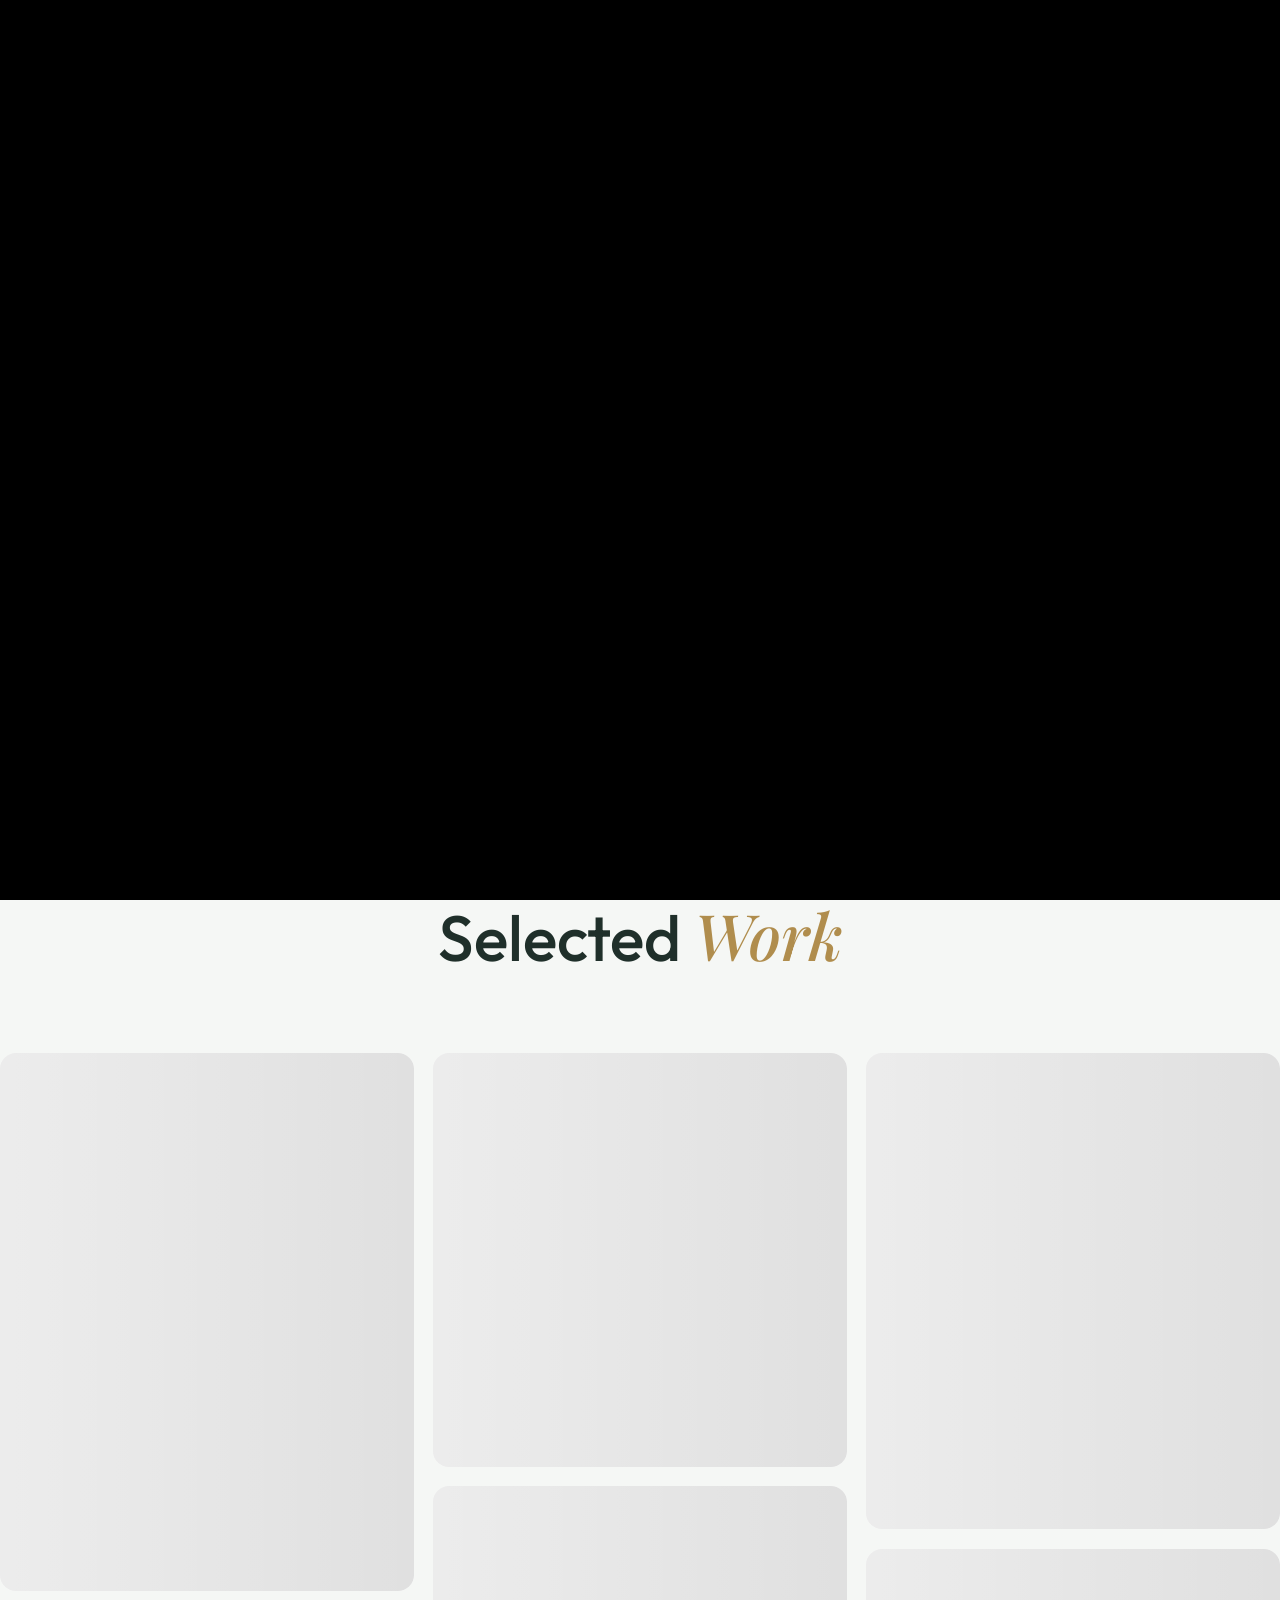
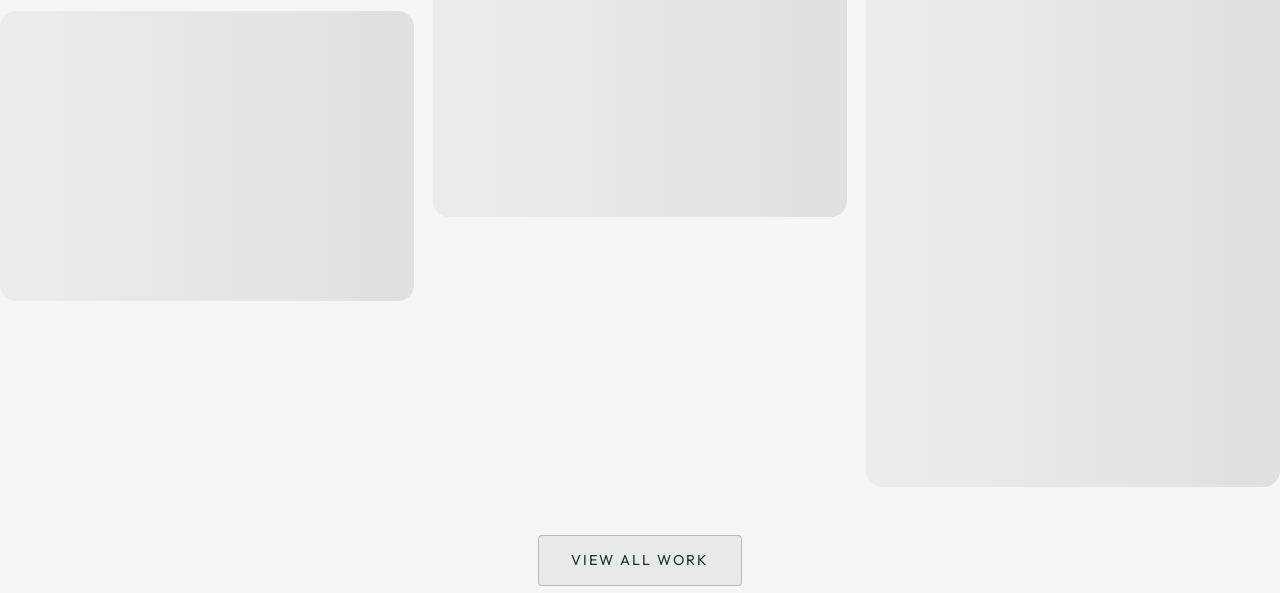
==== commit 0c491136: "fix: remove featured work from index, fix logo text encoding, and apply hero navbar style to works p" ====
--- a/index.html
+++ b/index.html
@@ -35,11 +35,18 @@
     <canvas id="ai-canvas"></canvas>
 
     <nav class="navbar" id="navbar">
-        <a href="#home" class="logo" id="site-logo">LÃƒÂ¡MON<span class="logo-suffix">-DIY</span></a>
+        <a href="#home" class="logo" id="site-logo">LÁMON<span class="logo-suffix">-DIY</span></a>
         <ul class="nav-links">
-            <li><a id="nav-about" href="#about">Philosophy</a></li>
-            <li><a id="nav-projects" href="#projects">Work</a></li>
-            <li><a id="nav-contact" href="#contact">Contact</a></li>
+            <li><a id="nav-about" href="index.html#about">Philosophy</a></li>
+            <li class="has-dropdown">
+                <a id="nav-projects" href="#">Work</a>
+                <ul class="dropdown-menu">
+                    <li><a href="works.html?category=company" class="dropdown-link" id="nav-company">Company</a></li>
+                    <li><a href="works.html?category=personal" class="dropdown-link" id="nav-personal">Personal</a></li>
+                    <li><a href="works.html?category=handmade" class="dropdown-link" id="nav-handmade">Handmade</a></li>
+                </ul>
+            </li>
+            <li><a id="nav-contact" href="index.html#contact">Contact</a></li>
         </ul>
         <div class="nav-right">
             <a href="profile.html" class="profile-avatar-link" id="profile-avatar-link" aria-label="Open profile CV">
@@ -70,7 +77,7 @@
             <h1 class="hero-title" id="hero-title">Shaping<br><span class="highlight-serif">Nature.</span></h1>
             <p class="hero-subtitle" id="hero-subtitle">Architectural landscapes that breathe, inspire, and endure.</p>
             <div class="hero-actions">
-                <a href="#projects" class="btn-primary" id="hero-cta">View the Portfolio</a>
+                <a href="#" class="btn-primary" id="hero-cta">View the Portfolio</a>
                 <button class="btn-secondary" id="hero-showreel" style="display: none;"><span class="play-icon">&#9654;</span> <span id="hero-showreel-text">Watch Showreel</span></button>
             </div>
             <p class="hero-credibility" id="hero-credibility"></p>
@@ -123,17 +130,12 @@
         </div>
     </section>
 
-    <section class="projects" id="projects" data-page="projects">
-        <div class="container">
-            <section class="signature-projects" aria-label="Signature projects">
-                <div id="signature-list"></div>
-            </section>
+    
             <h2 class="section-title reveal" id="projects-title">Featured <span class="highlight-serif">Work</span></h2>
-            <div class="project-filters-container reveal" id="project-filters-container">
-                <div class="project-filters top-level-filters" id="project-filters-top"></div>
-                <div class="project-filters sub-level-filters" id="project-filters-sub" style="display: none; opacity: 0; transition: opacity 0.3s ease, transform 0.3s ease; transform: translateY(-10px);"></div>
-            </div>
             <div class="project-gallery" id="project-gallery"></div>
+            <div style="text-align: center; margin-top: 3rem;" class="reveal">
+                <a href="works.html" class="btn-secondary" id="view-all-work-btn" style="display: inline-block;">View All Work</a>
+            </div>
         </div>
     </section>
 
--- a/style.css
+++ b/style.css
@@ -4272,3 +4272,101 @@
     width: 100%;
     height: 100%;
 }
+
+
+/* =========================================
+   Dropdown Navigation
+   ========================================= */
+.has-dropdown {
+    position: relative;
+}
+
+.dropdown-menu {
+    position: absolute;
+    top: 100%;
+    left: 50%;
+    transform: translateX(-50%) translateY(10px) !important;
+    background: var(--clr-bg-dark);
+    border: 1px solid rgba(255, 255, 255, 0.1);
+    list-style: none;
+    padding: 0.5rem 0;
+    min-width: 150px;
+    opacity: 0;
+    visibility: hidden;
+    transition: all 0.3s ease;
+    border-radius: 8px;
+    box-shadow: 0 10px 30px rgba(0,0,0,0.5);
+    z-index: 100;
+    display: flex;
+    flex-direction: column;
+}
+
+body.light-mode .dropdown-menu {
+    background: #ffffff;
+    border-color: rgba(0,0,0,0.1);
+    box-shadow: 0 10px 30px rgba(0,0,0,0.1);
+}
+
+@media (hover: hover) and (pointer: fine) {
+    .has-dropdown:hover .dropdown-menu {
+        opacity: 1;
+        visibility: visible;
+        transform: translateX(-50%) translateY(0) !important;
+    }
+}
+
+.dropdown-menu li {
+    padding: 0;
+    margin: 0;
+}
+
+.dropdown-menu a.dropdown-link {
+    display: block !important;
+    padding: 0.75rem 1.25rem !important;
+    font-size: 0.85rem !important;
+    white-space: nowrap !important;
+    color: var(--clr-text-main) !important;
+    transition: background 0.2s ease !important;
+    text-align: left !important;
+    min-height: auto !important;
+    border-radius: 4px !important;
+}
+
+.dropdown-menu a.dropdown-link:hover {
+    background: rgba(255, 255, 255, 0.05) !important;
+    transform: none !important;
+    text-shadow: none !important;
+}
+
+body.light-mode .dropdown-menu a.dropdown-link {
+    color: var(--text-dark) !important;
+}
+
+body.light-mode .dropdown-menu a.dropdown-link:hover {
+    background: rgba(0, 0, 0, 0.05) !important;
+}
+
+/* Mobile adjustments */
+@media (max-width: 768px) {
+    .dropdown-menu {
+        position: static;
+        transform: none !important;
+        opacity: 1;
+        visibility: visible;
+        background: transparent;
+        border: none;
+        box-shadow: none;
+        display: none;
+        padding-left: 1rem;
+        width: 100%;
+        align-items: center;
+    }
+    
+    .has-dropdown.mobile-expanded .dropdown-menu {
+        display: flex;
+    }
+    
+    .dropdown-menu a.dropdown-link {
+        text-align: center !important;
+    }
+}
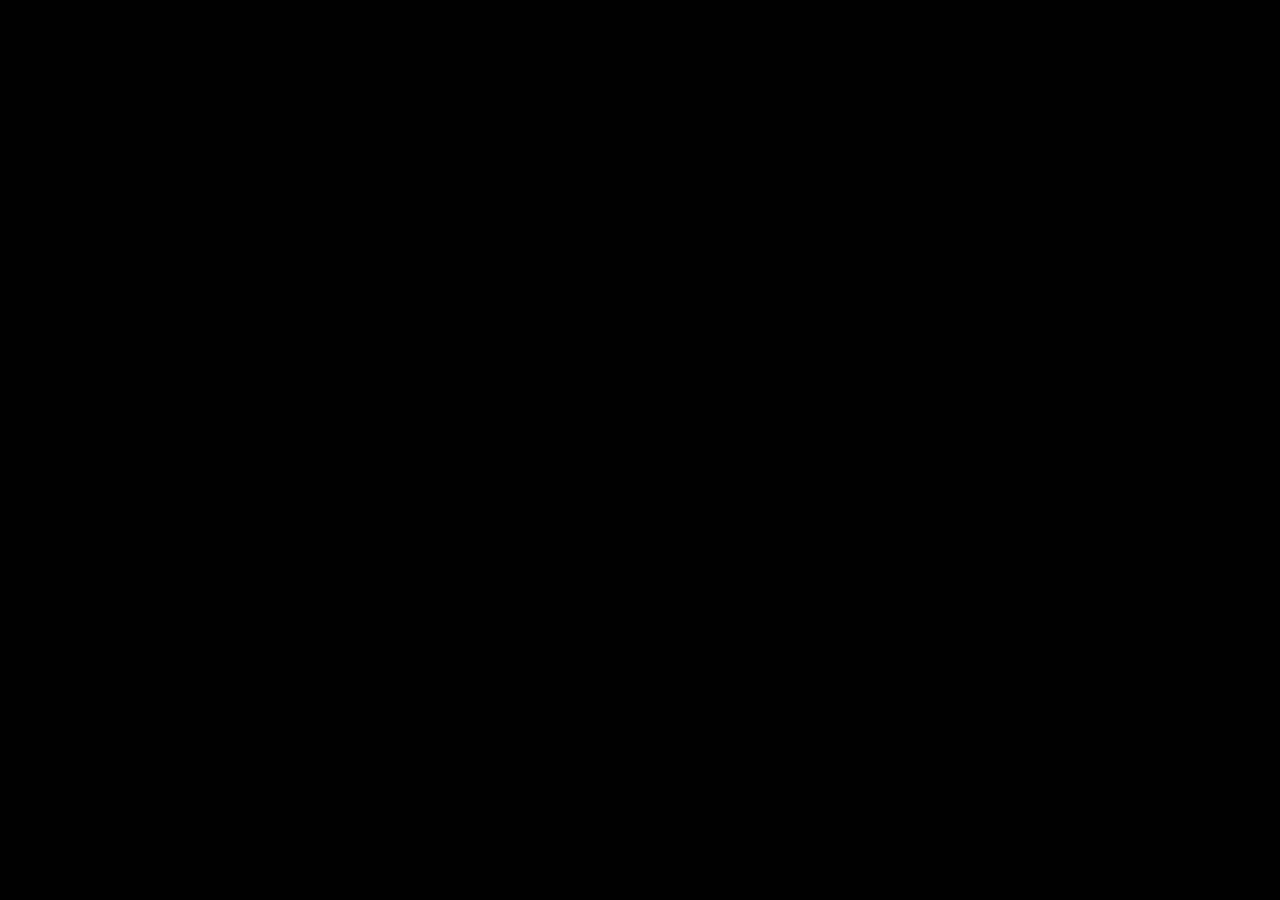
==== commit 2155017b: "fix: completely remove orphaned project gallery from index.html" ====
--- a/index.html
+++ b/index.html
@@ -18,7 +18,7 @@
     <link
         href="https://fonts.googleapis.com/css2?family=Outfit:wght@300;400;500;700&family=Playfair+Display:ital,wght@0,400;0,600;1,400&display=swap"
         rel="stylesheet">
-    <link rel="stylesheet" href="style.css?v=2">
+    <link rel="stylesheet" href="style.css?v=2.7">
 </head>
 
 <body class="home-page">
@@ -131,13 +131,7 @@
     </section>
 
     
-            <h2 class="section-title reveal" id="projects-title">Featured <span class="highlight-serif">Work</span></h2>
-            <div class="project-gallery" id="project-gallery"></div>
-            <div style="text-align: center; margin-top: 3rem;" class="reveal">
-                <a href="works.html" class="btn-secondary" id="view-all-work-btn" style="display: inline-block;">View All Work</a>
-            </div>
-        </div>
-    </section>
+            
 
     <section class="contact" id="contact" data-page="contact">
         <div class="container">
@@ -218,7 +212,7 @@
     <script src="preloader.js"></script>
     <script src="upgrade.js"></script>
     <script src="canvas.js"></script>
-    <script src="script.js?v=3.2"></script>
+    <script src="script.js?v=3.3"></script>
 </body>
 
 </html>
